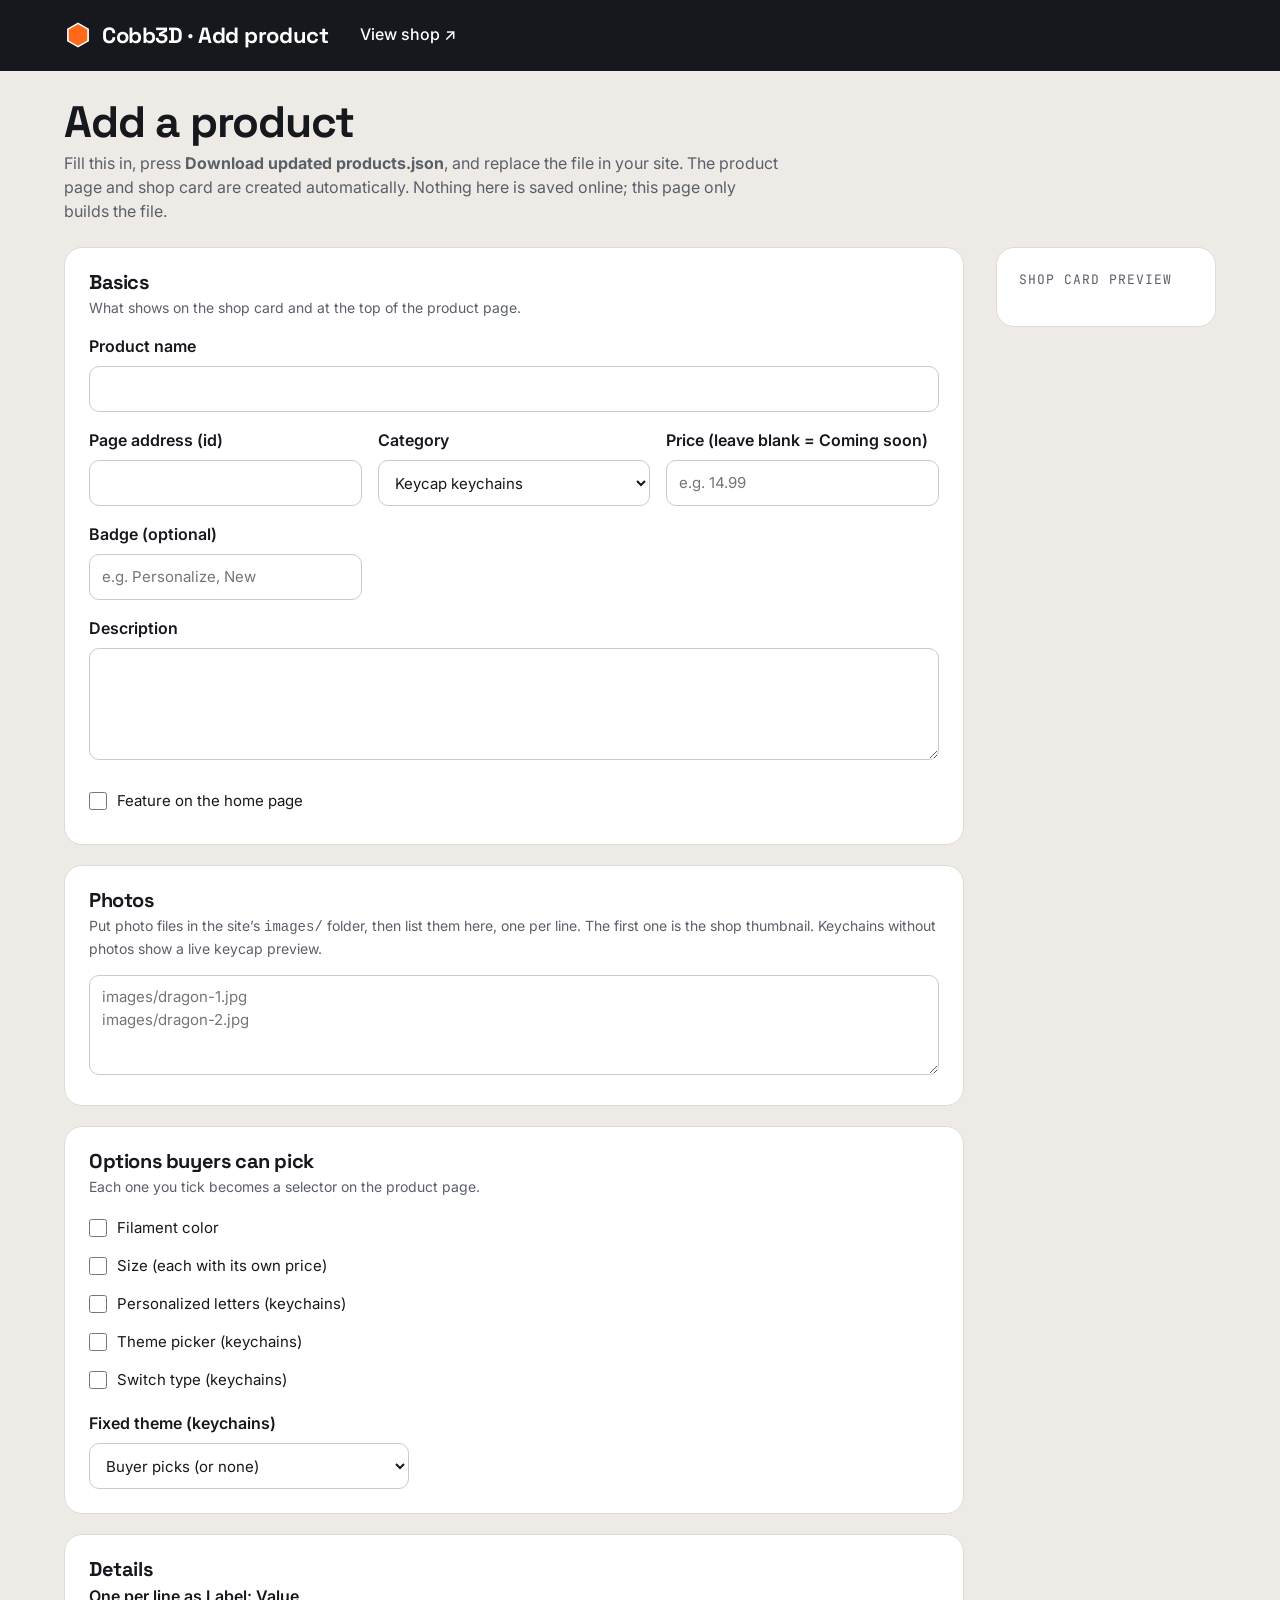
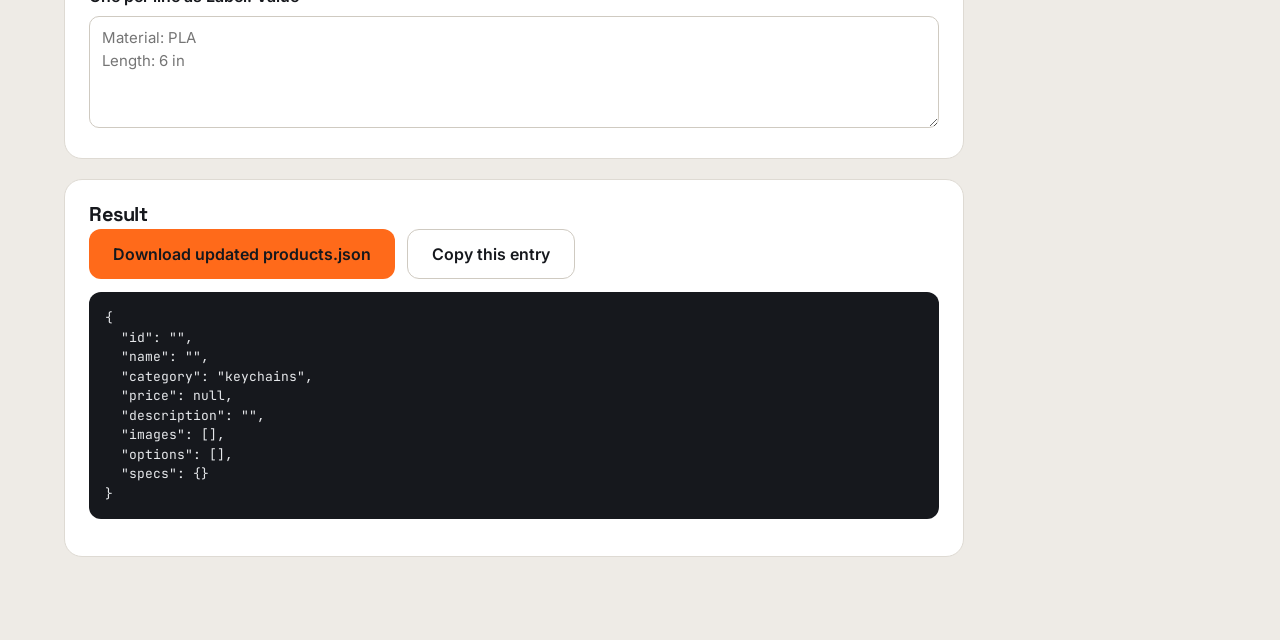
==== add-product.html @ a37ffdfe "Initial commit" ====
<!doctype html>
<html lang="en">
<head>
<meta charset="utf-8">
<meta name="viewport" content="width=device-width, initial-scale=1">
<title>Add a product · Cobb3D Printing</title>
<meta name="robots" content="noindex, nofollow">
<link rel="icon" href="favicon.svg" type="image/svg+xml">
<link rel="preconnect" href="https://fonts.googleapis.com">
<link rel="preconnect" href="https://fonts.gstatic.com" crossorigin>
<link href="https://fonts.googleapis.com/css2?family=Space+Grotesk:wght@500;700&family=Inter:wght@400;500;600&family=JetBrains+Mono:wght@500&display=swap" rel="stylesheet">
<link rel="stylesheet" href="css/site.css">
</head>
<body data-page="admin" style="background:#EEEBE6">
<header class="site-header" style="background:#16181D;border-color:#16181D"><div class="wrap">
  <a class="brand" href="index.html" style="color:#fff"><svg width="28" height="28" viewBox="0 0 24 24" aria-hidden="true"><path d="M12 2l8.66 5v10L12 22l-8.66-5V7z" fill="#FF6A1A" stroke="#fff" stroke-width="1.4"/></svg><span>Cobb3D · Add product</span></a>
  <nav class="main-nav" aria-label="Main"><a href="shop.html" style="color:#fff">View shop ↗</a></nav>
</div></header>

<main id="main" class="wrap" style="padding-top:28px;padding-bottom:64px">
  <h1 class="h-lg" style="margin-bottom:6px">Add a product</h1>
  <p class="muted" style="margin:0 0 24px;max-width:720px">Fill this in, press <strong>Download updated products.json</strong>, and replace the file in your site. The product page and shop card are created automatically. Nothing here is saved online; this page only builds the file.</p>

  <div class="shop-layout">
    <form id="admin" class="shop-main" onsubmit="return false">
      <section class="panel">
        <h2>Basics</h2>
        <p class="muted" style="margin:0 0 16px;font-size:14px">What shows on the shop card and at the top of the product page.</p>
        <div class="admin-grid">
          <div class="full"><label class="field-label" for="a-name">Product name</label><input id="a-name" class="inp" required></div>
          <div><label class="field-label" for="a-id">Page address (id)</label><input id="a-id" class="inp" pattern="[a-z0-9-]+"></div>
          <div><label class="field-label" for="a-cat">Category</label><select id="a-cat" class="inp"></select></div>
          <div><label class="field-label" for="a-price">Price (leave blank = Coming soon)</label><input id="a-price" class="inp" inputmode="decimal" placeholder="e.g. 14.99"></div>
          <div><label class="field-label" for="a-badge">Badge (optional)</label><input id="a-badge" class="inp" placeholder="e.g. Personalize, New"></div>
          <div class="full"><label class="field-label" for="a-desc">Description</label><textarea id="a-desc" class="inp" rows="4"></textarea></div>
          <div class="full"><label class="chk"><input type="checkbox" id="a-featured">Feature on the home page</label></div>
        </div>
      </section>

      <section class="panel">
        <h2>Photos</h2>
        <p class="muted" style="margin:0 0 16px;font-size:14px">Put photo files in the site’s <code>images/</code> folder, then list them here, one per line. The first one is the shop thumbnail. Keychains without photos show a live keycap preview.</p>
        <label class="field-label sr-only" for="a-images">Photo paths</label>
        <textarea id="a-images" class="inp" rows="3" placeholder="images/dragon-1.jpg&#10;images/dragon-2.jpg"></textarea>
      </section>

      <section class="panel">
        <h2>Options buyers can pick</h2>
        <p class="muted" style="margin:0 0 12px;font-size:14px">Each one you tick becomes a selector on the product page.</p>
        <label class="chk"><input type="checkbox" name="a-opt" value="color">Filament color</label>
        <label class="chk"><input type="checkbox" name="a-opt" value="size">Size (each with its own price)</label>
        <div id="a-sizes-wrap" hidden style="margin:6px 0 12px 28px">
          <label class="field-label" for="a-sizes">Sizes, one per line as Name=Price</label>
          <textarea id="a-sizes" class="inp" rows="3" placeholder="Standard=14.99&#10;XL=24.99"></textarea>
        </div>
        <label class="chk"><input type="checkbox" name="a-opt" value="letters">Personalized letters (keychains)</label>
        <div id="a-letters-wrap" hidden style="margin:6px 0 12px 28px" class="admin-grid">
          <div><label class="field-label" for="a-max">Max letters</label><input id="a-max" class="inp" type="number" min="1" max="8" value="6"></div>
          <div><label class="field-label" for="a-default">Example letters</label><input id="a-default" class="inp" value="ABC"></div>
        </div>
        <label class="chk"><input type="checkbox" name="a-opt" value="theme">Theme picker (keychains)</label>
        <label class="chk"><input type="checkbox" name="a-opt" value="switch">Switch type (keychains)</label>
        <div style="margin-top:12px;max-width:320px"><label class="field-label" for="a-theme">Fixed theme (keychains)</label><select id="a-theme" class="inp"></select></div>
      </section>

      <section class="panel">
        <h2>Details</h2>
        <label class="field-label" for="a-specs">One per line as Label: Value</label>
        <textarea id="a-specs" class="inp" rows="4" placeholder="Material: PLA&#10;Length: 6 in"></textarea>
      </section>

      <section class="panel">
        <h2>Result</h2>
        <div class="cta-row" style="margin-bottom:12px">
          <button type="button" class="btn btn-accent" id="a-download">Download updated products.json</button>
          <button type="button" class="btn btn-ghost" id="a-copy">Copy this entry</button>
        </div>
        <p id="a-status" role="status" class="muted" style="margin:0 0 12px"></p>
        <pre class="code" id="a-out"></pre>
      </section>
    </form>

    <aside class="filters" aria-label="Shop card preview" style="position:sticky;top:90px">
      <p class="eyebrow" style="color:var(--muted)">Shop card preview</p>
      <div id="a-preview"></div>
    </aside>
  </div>
</main>
<script src="js/site.js" defer></script>
</body>
</html>
---- css/site.css ----
:root{
  --bg:#F5F3EF; --surface:#FFFFFF; --ink:#16181D; --muted:#5A5F69; --soft:#4A4F58;
  --line:#DEDAD3; --field:#CFCAC1; --accent:#FF6A1A; --accent-ink:#B5420A; --dark:#16181D; --dark-2:#23262D;
  --ok:#1F6B43; --ok-bg:#DDF1E5; --warn-bg:#FFF1C9;
  --display:'Space Grotesk',system-ui,sans-serif; --body:Inter,system-ui,sans-serif; --mono:'JetBrains Mono',ui-monospace,monospace;
  --radius:18px;
}
*{box-sizing:border-box}
[hidden]{display:none !important}
html{-webkit-text-size-adjust:100%}
body{margin:0;background:var(--bg);color:var(--ink);font-family:var(--body);font-size:16px;line-height:1.5}
img{max-width:100%;display:block}
a{color:var(--accent-ink)} a:hover{color:#8A3208}
button,input,select,textarea{font:inherit;color:inherit}
:focus-visible{outline:3px solid var(--accent);outline-offset:2px}
.wrap{max-width:1200px;margin:0 auto;padding:0 24px}
.sr-only{position:absolute;width:1px;height:1px;overflow:hidden;clip:rect(0 0 0 0);white-space:nowrap}
.skip{position:absolute;left:-999px;top:8px;background:var(--ink);color:#fff;padding:10px 14px;border-radius:8px;z-index:10}
.skip:focus{left:8px}

/* header */
.site-header{background:var(--surface);border-bottom:1px solid var(--line);position:sticky;top:0;z-index:5}
.site-header .wrap{display:flex;flex-wrap:wrap;align-items:center;gap:8px 32px;padding-top:12px;padding-bottom:12px}
.brand{display:flex;align-items:center;gap:10px;text-decoration:none;color:var(--ink)}
.brand span{font-family:var(--display);font-weight:700;font-size:22px;letter-spacing:-.02em}
.main-nav{display:flex;flex-wrap:wrap;gap:0 24px;flex:1 1 auto}
.main-nav a{color:var(--ink);text-decoration:none;font-weight:500;padding:10px 0;border-bottom:2px solid transparent}
.main-nav a[aria-current=page]{font-weight:600;border-color:var(--accent)}
.cart-link{display:flex;align-items:center;gap:8px;min-height:44px;padding:0 16px;border:1px solid var(--line);border-radius:999px;color:var(--ink);text-decoration:none;font-weight:600}
.cart-link .count{min-width:22px;height:22px;border-radius:11px;background:var(--accent);color:var(--ink);font-size:13px;display:inline-flex;align-items:center;justify-content:center;padding:0 6px}

/* buttons */
.btn{display:inline-flex;align-items:center;justify-content:center;gap:8px;min-height:50px;padding:0 24px;border-radius:12px;border:0;text-decoration:none;font-weight:600;font-size:16px;cursor:pointer}
.btn-accent{background:var(--accent);color:var(--ink)} .btn-accent:hover{color:var(--ink);filter:brightness(1.05)}
.btn-dark{background:var(--ink);color:#fff} .btn-dark:hover{color:#fff;background:#2B2F36}
.btn-ghost{background:var(--surface);color:var(--ink);border:1px solid var(--field)} .btn-ghost:hover{color:var(--ink)}
.btn-sm{min-height:40px;padding:0 14px;font-size:14px;border-radius:10px}
.btn[disabled]{opacity:.5;cursor:not-allowed}

/* type */
.eyebrow{font-family:var(--mono);font-size:13px;letter-spacing:.08em;text-transform:uppercase;color:var(--accent-ink);margin:0 0 14px}
h1,h2,h3{font-family:var(--display);letter-spacing:-.02em;line-height:1.05}
.h-xl{font-size:clamp(44px,7vw,68px);letter-spacing:-.03em;margin:0 0 20px}
.h-lg{font-size:clamp(32px,4.5vw,44px);margin:0 0 18px}
.h-md{font-size:clamp(26px,3.5vw,36px);margin:0 0 16px}
.lead{font-size:19px;line-height:1.55;color:var(--soft);max-width:560px;margin:0 0 30px}
.muted{color:var(--muted)}
.crumbs{font-size:14px;color:var(--muted);margin:0 0 14px}

/* hero */
.hero{display:flex;flex-wrap:wrap;align-items:center;gap:48px;padding:64px 0}
.hero > *{flex:1 1 420px;min-width:0}
.stage{height:420px;border-radius:24px;background:#E9E5DE;display:flex;align-items:center;justify-content:center;position:relative;overflow:hidden}
.stage::before{content:"";position:absolute;inset:0;background-image:radial-gradient(#D3CDC3 1.2px,transparent 1.2px);background-size:18px 18px}
.stage > *{position:relative}
.cta-row{display:flex;flex-wrap:wrap;gap:12px}

/* keycap illustration */
.kc-base{display:inline-flex;gap:8px;padding:9px;border-radius:14px;position:relative;box-shadow:0 10px 24px rgba(22,24,29,.18)}
.kc-base::before{content:"";position:absolute;left:-24px;top:50%;width:24px;height:24px;margin-top:-12px;border-radius:50%;border:5px solid #9AA0A8}
.kc-cap{width:46px;height:46px;border-radius:9px;display:flex;align-items:center;justify-content:center;font-family:var(--display);font-weight:700;font-size:20px;box-shadow:inset 0 -6px 0 rgba(0,0,0,.18),inset 0 0 0 4px rgba(255,255,255,.28)}
.kc-lg .kc-cap{width:80px;height:80px;font-size:34px;border-radius:14px}
.kc-lg{gap:10px;padding:12px;border-radius:16px}
.kc-lg::before{left:-30px;width:30px;height:30px;margin-top:-15px;border-width:6px}
.kc-lg.kc-many .kc-cap{width:62px;height:62px;font-size:27px}
.kc-many .kc-cap{width:36px;height:36px;font-size:16px}
.tilt{transform:rotate(-6deg)}

/* strip */
.strip{background:var(--surface);border-top:1px solid var(--line);border-bottom:1px solid var(--line)}
.strip .wrap{display:grid;grid-template-columns:repeat(auto-fit,minmax(240px,1fr));gap:24px;padding-top:28px;padding-bottom:28px}
.perk{display:flex;gap:14px;align-items:flex-start}
.perk p{margin:0}
.perk strong{display:block;margin-bottom:2px}

/* sections */
.section{padding:64px 0}
.section-head{display:flex;flex-wrap:wrap;align-items:flex-end;justify-content:space-between;gap:12px;margin-bottom:28px}
.section-head h2{margin:0}

/* product cards */
.grid{display:grid;grid-template-columns:repeat(auto-fill,minmax(250px,1fr));gap:20px}
.card{display:flex;flex-direction:column;background:var(--surface);border:1px solid var(--line);border-radius:var(--radius);overflow:hidden}
.card-media{height:200px;display:flex;align-items:center;justify-content:center;position:relative;text-decoration:none;overflow:hidden}
.card-media img{width:100%;height:100%;object-fit:cover}
.badge{position:absolute;top:12px;left:12px;background:#fff;color:var(--ink);font-size:12px;font-weight:600;padding:5px 10px;border-radius:999px;z-index:1}
.card-body{padding:16px 18px 18px;display:flex;flex-direction:column;gap:4px;flex:1}
.cat{font-family:var(--mono);font-size:12px;text-transform:uppercase;letter-spacing:.06em;color:var(--muted)}
.card-title{font-weight:600;font-size:17px;color:var(--ink);text-decoration:none}
.card-foot{display:flex;align-items:center;justify-content:space-between;gap:8px;margin-top:auto;padding-top:10px}
.price{font-weight:600}
.soon{color:var(--muted);font-weight:500}
.ph{width:150px;height:140px;border-radius:16px;background:rgba(255,255,255,.6);border:1px dashed #9AA0A8;display:flex;flex-direction:column;align-items:center;justify-content:center;gap:8px;font-family:var(--mono);font-size:11px;color:var(--soft);text-align:center;padding:8px}

/* category tiles */
.tiles{display:grid;grid-template-columns:repeat(auto-fit,minmax(240px,1fr));gap:20px}
.tile{display:flex;flex-direction:column;justify-content:flex-end;min-height:170px;padding:22px;border-radius:var(--radius);color:var(--ink);text-decoration:none}
.tile strong{font-family:var(--display);font-size:24px}
.tile span{color:var(--soft)}
.tile:hover{color:var(--ink);outline:2px solid var(--ink);outline-offset:-2px}

/* dark band */
.band{background:var(--dark);color:#fff;border-radius:28px;padding:56px 48px;display:flex;flex-wrap:wrap;gap:48px;align-items:center}
.band > *{flex:1 1 360px;min-width:0}
.band p{color:#C9CDD3}
.band .eyebrow{color:var(--accent)}
.steps{list-style:none;margin:0;padding:0;display:flex;flex-direction:column;gap:14px}
.steps li{display:flex;gap:16px;align-items:center;background:var(--dark-2);border-radius:16px;padding:18px 20px}
.steps b{font-family:var(--display);font-size:26px;color:var(--accent);width:28px}
.steps span{color:#C9CDD3;font-size:15px}
.steps strong{display:block;color:#fff}

/* shop */
.shop-layout{display:flex;flex-wrap:wrap;gap:32px;align-items:flex-start}
.filters{flex:1 1 220px;max-width:100%;background:var(--surface);border:1px solid var(--line);border-radius:var(--radius);padding:22px}
.filters fieldset{border:0;margin:0 0 18px;padding:0}
.filters legend{font-weight:600;margin-bottom:6px}
.chk{display:flex;align-items:center;gap:10px;min-height:38px;font-size:15px;cursor:pointer}
.chk input{width:18px;height:18px;accent-color:var(--ink);margin:0}
.shop-main{flex:999 1 560px;min-width:0}
.chips{display:flex;flex-wrap:wrap;gap:8px;margin-bottom:20px}
.chip{display:inline-flex;align-items:center;min-height:44px;padding:0 18px;border-radius:999px;background:var(--surface);border:1px solid var(--line);color:var(--ink);cursor:pointer;font-weight:500}
.chip[aria-pressed=true]{background:var(--ink);color:#fff;border-color:var(--ink);font-weight:600}
.toolbar{display:flex;flex-wrap:wrap;align-items:flex-end;justify-content:space-between;gap:16px;margin-bottom:24px}
select.inp,input.inp,textarea.inp{width:100%;min-height:46px;padding:0 12px;border:1px solid var(--field);border-radius:10px;background:var(--surface);font-size:15px}
textarea.inp{padding:10px 12px;min-height:100px;resize:vertical}
.empty{padding:48px;text-align:center;background:var(--surface);border:1px dashed var(--field);border-radius:var(--radius);color:var(--muted)}

/* product page */
.pdp{display:flex;flex-wrap:wrap;gap:48px;align-items:flex-start;padding:8px 0 24px}
.gallery{flex:1 1 460px;min-width:0;display:flex;flex-direction:column;gap:12px}
.gallery .stage{height:480px}
.gallery .stage img{width:100%;height:100%;object-fit:cover;position:relative}
.thumbs{display:grid;grid-template-columns:repeat(4,minmax(0,1fr));gap:12px}
.thumbs button{height:90px;border-radius:14px;border:1px solid var(--line);background:var(--surface);padding:0;overflow:hidden;cursor:pointer}
.thumbs button[aria-pressed=true]{border:2px solid var(--ink)}
.thumbs img{width:100%;height:100%;object-fit:cover}
.buy{flex:1 1 400px;min-width:0;display:flex;flex-direction:column;gap:22px}
.buy h1{font-size:clamp(36px,5vw,48px);margin:0 0 10px;letter-spacing:-.03em}
.buy .price{font-size:24px;margin:0 0 10px}
.field-label{display:block;font-weight:600;margin-bottom:8px}
.letters-inp{min-height:52px;font-family:var(--display);font-weight:700;font-size:22px;letter-spacing:.2em;text-transform:uppercase}
.swatches{display:flex;flex-wrap:wrap;gap:10px}
.swatch{width:52px;height:52px;border-radius:14px;padding:4px;background:var(--surface);border:2px solid var(--line);cursor:pointer}
.swatch[aria-pressed=true]{border-color:var(--ink)}
.swatch i{display:block;width:100%;height:100%;border-radius:9px;border:1px solid rgba(0,0,0,.08)}
.swatch .tri{display:flex;overflow:hidden}
.swatch .tri b{flex:1}
.seg{display:grid;grid-template-columns:repeat(auto-fit,minmax(120px,1fr));gap:10px}
.seg button{min-height:56px;border-radius:12px;border:1px solid var(--field);background:var(--surface);cursor:pointer;padding:6px 10px;font-weight:500}
.seg button[aria-pressed=true]{background:var(--ink);color:#fff;border-color:var(--ink);font-weight:600}
.qty-row{display:flex;flex-wrap:wrap;gap:12px}
.qty{display:flex;align-items:center;border:1px solid var(--field);border-radius:12px;background:var(--surface)}
.qty button{width:46px;height:52px;border:0;background:none;font-size:22px;cursor:pointer}
.qty output{min-width:28px;text-align:center;font-weight:600}
.qty-row .btn{flex:1 1 200px;min-height:54px;font-size:17px}
.cross{display:flex;align-items:center;justify-content:space-between;gap:12px;padding:16px 18px;border-radius:14px;background:var(--dark);color:#fff;text-decoration:none}
.cross:hover{color:#fff}
.cross span span{color:#C9CDD3;font-size:14px;display:block}
.notes{list-style:none;margin:0;padding:0;display:flex;flex-wrap:wrap;gap:6px 20px;font-size:14px;color:var(--soft)}
.two-col{display:flex;flex-wrap:wrap;gap:48px;padding:40px 0}
.two-col > *{flex:1 1 380px;min-width:0}
.spec{width:100%;border-collapse:collapse;font-size:15px}
.spec th,.spec td{padding:12px 0;border-bottom:1px solid #E7E3DC;text-align:left;vertical-align:top}
.spec th{font-weight:500;color:var(--muted);width:40%}
.desc{font-size:16px;line-height:1.7;color:var(--soft);white-space:pre-line}

/* cart */
.cart-layout{display:flex;flex-wrap:wrap;gap:32px;align-items:flex-start;padding-bottom:64px}
.cart-items{flex:999 1 560px;min-width:0;display:flex;flex-direction:column;gap:14px}
.line{display:flex;gap:18px;align-items:center;background:var(--surface);border:1px solid var(--line);border-radius:var(--radius);padding:16px}
.line .thumb{width:96px;height:96px;border-radius:12px;flex:none;display:flex;align-items:center;justify-content:center;overflow:hidden}
.line .thumb img{width:100%;height:100%;object-fit:cover}
.line .thumb .kc-base{transform:scale(.55);flex:none}
.line .thumb .kc-many{transform:scale(.36)}
.line .thumb .ph{width:100%;height:100%;border:0;border-radius:0;font-size:9px;gap:4px}
.line .thumb .ph svg{width:26px;height:26px}
.line .info{flex:1;min-width:0}
.line .info strong{display:block}
.line .info small{display:block;color:var(--muted);font-size:14px;overflow-wrap:anywhere}
.line .ctrl{display:flex;align-items:center;gap:12px;flex-wrap:wrap;justify-content:flex-end}
.line .qty button{width:38px;height:40px;font-size:18px}
.link-btn{background:none;border:0;color:var(--accent-ink);text-decoration:underline;cursor:pointer;padding:8px 0;min-height:40px}
.summary{flex:1 1 300px;min-width:0;background:var(--surface);border:1px solid var(--line);border-radius:var(--radius);padding:22px;display:flex;flex-direction:column;gap:12px;position:sticky;top:90px}
.sum-row{display:flex;justify-content:space-between}
.alert{padding:14px 16px;border-radius:12px;background:var(--warn-bg);font-size:14px}
.alert.ok{background:var(--ok-bg);color:var(--ok)}

/* designer */
.designer{display:flex;flex-wrap:wrap;min-height:calc(100vh - 70px)}
.designer-frame{flex:999 1 640px;min-width:0;display:flex;flex-direction:column;background:#1B1D22}
.designer-frame iframe{flex:1;width:100%;min-height:760px;border:0;background:#1B1D22}
.order-panel{flex:1 1 320px;max-width:100%;background:var(--surface);border-left:1px solid var(--line);padding:24px;display:flex;flex-direction:column;gap:16px}
.order-panel h2{font-size:24px;margin:0}
.received{display:none}
.received.on{display:block}

/* admin helper */
.admin-grid{display:grid;grid-template-columns:repeat(auto-fit,minmax(220px,1fr));gap:16px}
.admin-grid .full{grid-column:1/-1}
.panel{background:var(--surface);border:1px solid var(--line);border-radius:var(--radius);padding:24px;margin-bottom:20px}
.panel h2{font-size:20px;margin:0 0 4px}
pre.code{background:var(--dark);color:#E6E8EB;padding:16px;border-radius:12px;overflow:auto;font-family:var(--mono);font-size:13px;max-height:420px;white-space:pre}

/* footer */
.site-footer{background:var(--surface);border-top:1px solid var(--line);margin-top:24px}
.site-footer .wrap{display:flex;flex-wrap:wrap;justify-content:space-between;gap:24px;padding-top:36px;padding-bottom:36px}
.site-footer nav{display:flex;flex-wrap:wrap;gap:12px 28px;align-items:center}
.site-footer nav a{color:var(--ink)}
.site-footer p{margin:0}

@media (max-width:760px){
  .site-header{position:static}
  .site-header .wrap{gap:4px 16px}
  .cart-link{margin-left:auto}
  .main-nav{order:3;flex:1 1 100%;flex-wrap:nowrap;overflow-x:auto;gap:0 20px;scrollbar-width:none}
  .main-nav a{white-space:nowrap}
}
@media (max-width:640px){
  .band{padding:36px 24px}
  .stage{height:300px}
  .gallery .stage{height:340px}
  .kc-lg .kc-cap{width:58px;height:58px;font-size:26px}
  .kc-lg.kc-many .kc-cap{width:40px;height:40px;font-size:18px}
  .kc-lg.kc-many{gap:6px;padding:8px}
  .line{flex-wrap:wrap}
  .summary{position:static}
}
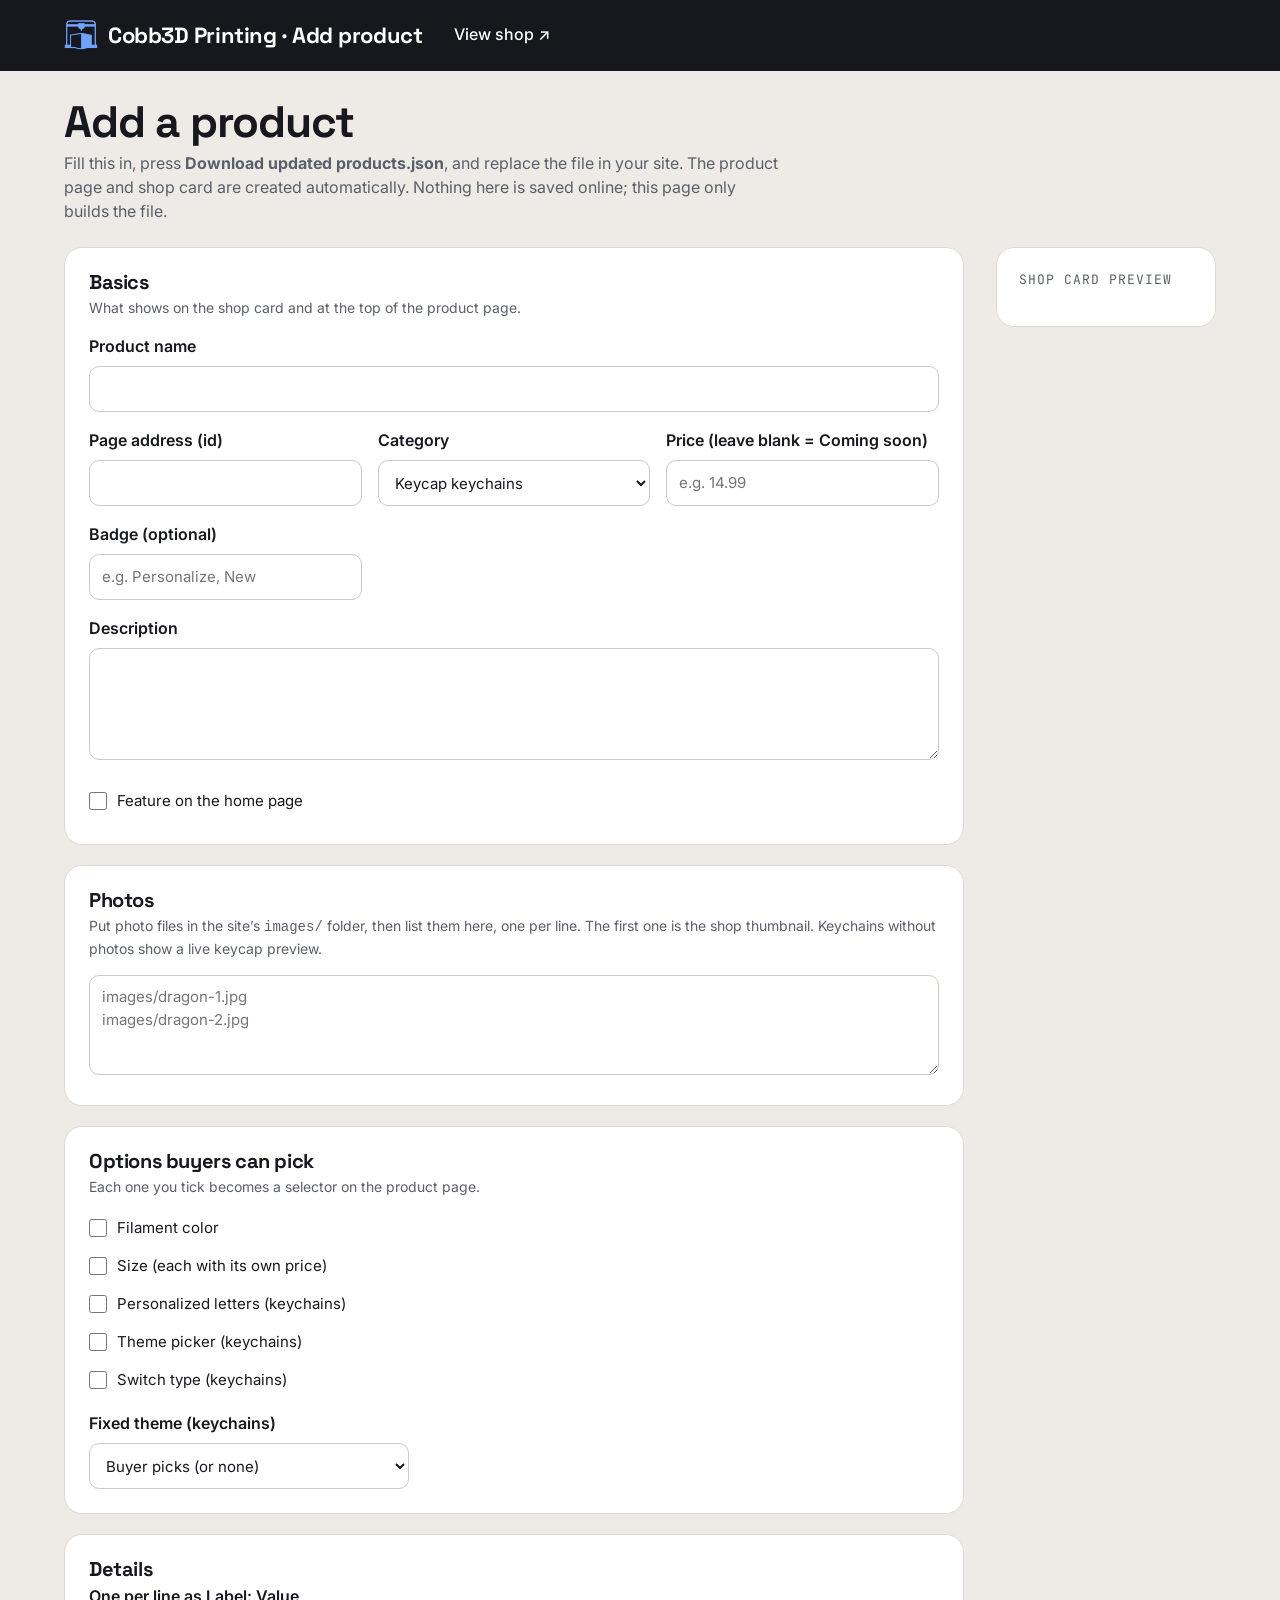
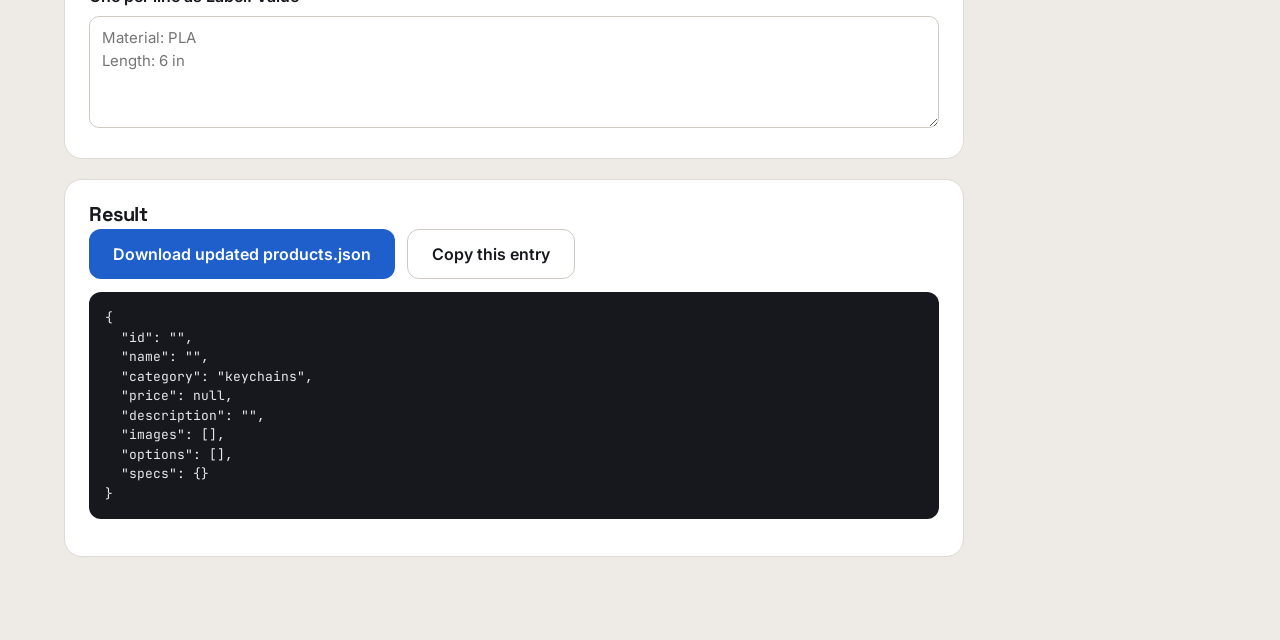
==== commit 3f565ac7: "Update site: Cobb3D logo, blue theme, Cobb3D Printing name, custom domain - Use the Cobb3D printer m" ====
--- a/add-product.html
+++ b/add-product.html
@@ -5,7 +5,9 @@
 <meta name="viewport" content="width=device-width, initial-scale=1">
 <title>Add a product · Cobb3D Printing</title>
 <meta name="robots" content="noindex, nofollow">
-<link rel="icon" href="favicon.svg" type="image/svg+xml">
+<link rel="icon" type="image/png" sizes="32x32" href="images/brand/favicon-32.png">
+<link rel="icon" type="image/png" sizes="192x192" href="images/brand/favicon-192.png">
+<link rel="apple-touch-icon" href="images/brand/apple-touch-icon.png">
 <link rel="preconnect" href="https://fonts.googleapis.com">
 <link rel="preconnect" href="https://fonts.gstatic.com" crossorigin>
 <link href="https://fonts.googleapis.com/css2?family=Space+Grotesk:wght@500;700&family=Inter:wght@400;500;600&family=JetBrains+Mono:wght@500&display=swap" rel="stylesheet">
@@ -13,7 +15,7 @@
 </head>
 <body data-page="admin" style="background:#EEEBE6">
 <header class="site-header" style="background:#16181D;border-color:#16181D"><div class="wrap">
-  <a class="brand" href="index.html" style="color:#fff"><svg width="28" height="28" viewBox="0 0 24 24" aria-hidden="true"><path d="M12 2l8.66 5v10L12 22l-8.66-5V7z" fill="#FF6A1A" stroke="#fff" stroke-width="1.4"/></svg><span>Cobb3D · Add product</span></a>
+  <a class="brand" href="index.html" style="color:#fff"><span class="brand-mark" aria-hidden="true" style="background:#6FA3FF"></span><span>Cobb3D Printing · Add product</span></a>
   <nav class="main-nav" aria-label="Main"><a href="shop.html" style="color:#fff">View shop ↗</a></nav>
 </div></header>
 
--- a/css/site.css
+++ b/css/site.css
@@ -1,6 +1,6 @@
 :root{
   --bg:#F5F3EF; --surface:#FFFFFF; --ink:#16181D; --muted:#5A5F69; --soft:#4A4F58;
-  --line:#DEDAD3; --field:#CFCAC1; --accent:#FF6A1A; --accent-ink:#B5420A; --dark:#16181D; --dark-2:#23262D;
+  --line:#DEDAD3; --field:#CFCAC1; --accent:#1F5FCC; --accent-hover:#1A52B3; --accent-ink:#1A56BD; --accent-tint:#D4E2F8; --accent-on-dark:#6FA3FF; --dark:#16181D; --dark-2:#23262D;
   --ok:#1F6B43; --ok-bg:#DDF1E5; --warn-bg:#FFF1C9;
   --display:'Space Grotesk',system-ui,sans-serif; --body:Inter,system-ui,sans-serif; --mono:'JetBrains Mono',ui-monospace,monospace;
   --radius:18px;
@@ -10,7 +10,7 @@
 html{-webkit-text-size-adjust:100%}
 body{margin:0;background:var(--bg);color:var(--ink);font-family:var(--body);font-size:16px;line-height:1.5}
 img{max-width:100%;display:block}
-a{color:var(--accent-ink)} a:hover{color:#8A3208}
+a{color:var(--accent-ink)} a:hover{color:#14418F}
 button,input,select,textarea{font:inherit;color:inherit}
 :focus-visible{outline:3px solid var(--accent);outline-offset:2px}
 .wrap{max-width:1200px;margin:0 auto;padding:0 24px}
@@ -22,16 +22,17 @@
 .site-header{background:var(--surface);border-bottom:1px solid var(--line);position:sticky;top:0;z-index:5}
 .site-header .wrap{display:flex;flex-wrap:wrap;align-items:center;gap:8px 32px;padding-top:12px;padding-bottom:12px}
 .brand{display:flex;align-items:center;gap:10px;text-decoration:none;color:var(--ink)}
-.brand span{font-family:var(--display);font-weight:700;font-size:22px;letter-spacing:-.02em}
+.brand-mark{flex:none;width:34px;height:34px;background:var(--accent);-webkit-mask:url('../images/brand/cobb3d-mark.png') center/contain no-repeat;mask:url('../images/brand/cobb3d-mark.png') center/contain no-repeat}
+.brand span:not(.brand-mark){font-family:var(--display);font-weight:700;font-size:22px;letter-spacing:-.02em;white-space:nowrap}
 .main-nav{display:flex;flex-wrap:wrap;gap:0 24px;flex:1 1 auto}
 .main-nav a{color:var(--ink);text-decoration:none;font-weight:500;padding:10px 0;border-bottom:2px solid transparent}
 .main-nav a[aria-current=page]{font-weight:600;border-color:var(--accent)}
 .cart-link{display:flex;align-items:center;gap:8px;min-height:44px;padding:0 16px;border:1px solid var(--line);border-radius:999px;color:var(--ink);text-decoration:none;font-weight:600}
-.cart-link .count{min-width:22px;height:22px;border-radius:11px;background:var(--accent);color:var(--ink);font-size:13px;display:inline-flex;align-items:center;justify-content:center;padding:0 6px}
+.cart-link .count{min-width:22px;height:22px;border-radius:11px;background:var(--accent);color:#fff;font-size:13px;display:inline-flex;align-items:center;justify-content:center;padding:0 6px}
 
 /* buttons */
 .btn{display:inline-flex;align-items:center;justify-content:center;gap:8px;min-height:50px;padding:0 24px;border-radius:12px;border:0;text-decoration:none;font-weight:600;font-size:16px;cursor:pointer}
-.btn-accent{background:var(--accent);color:var(--ink)} .btn-accent:hover{color:var(--ink);filter:brightness(1.05)}
+.btn-accent{background:var(--accent);color:#fff} .btn-accent:hover{color:#fff;background:var(--accent-hover)}
 .btn-dark{background:var(--ink);color:#fff} .btn-dark:hover{color:#fff;background:#2B2F36}
 .btn-ghost{background:var(--surface);color:var(--ink);border:1px solid var(--field)} .btn-ghost:hover{color:var(--ink)}
 .btn-sm{min-height:40px;padding:0 14px;font-size:14px;border-radius:10px}
@@ -103,10 +104,10 @@
 .band{background:var(--dark);color:#fff;border-radius:28px;padding:56px 48px;display:flex;flex-wrap:wrap;gap:48px;align-items:center}
 .band > *{flex:1 1 360px;min-width:0}
 .band p{color:#C9CDD3}
-.band .eyebrow{color:var(--accent)}
+.band .eyebrow{color:var(--accent-on-dark)}
 .steps{list-style:none;margin:0;padding:0;display:flex;flex-direction:column;gap:14px}
 .steps li{display:flex;gap:16px;align-items:center;background:var(--dark-2);border-radius:16px;padding:18px 20px}
-.steps b{font-family:var(--display);font-size:26px;color:var(--accent);width:28px}
+.steps b{font-family:var(--display);font-size:26px;color:var(--accent-on-dark);width:28px}
 .steps span{color:#C9CDD3;font-size:15px}
 .steps strong{display:block;color:#fff}
 
@@ -213,6 +214,8 @@
   .site-header{position:static}
   .site-header .wrap{gap:4px 16px}
   .cart-link{margin-left:auto}
+  .brand span:not(.brand-mark){font-size:19px}
+  .brand-mark{width:30px;height:30px}
   .main-nav{order:3;flex:1 1 100%;flex-wrap:nowrap;overflow-x:auto;gap:0 20px;scrollbar-width:none}
   .main-nav a{white-space:nowrap}
 }
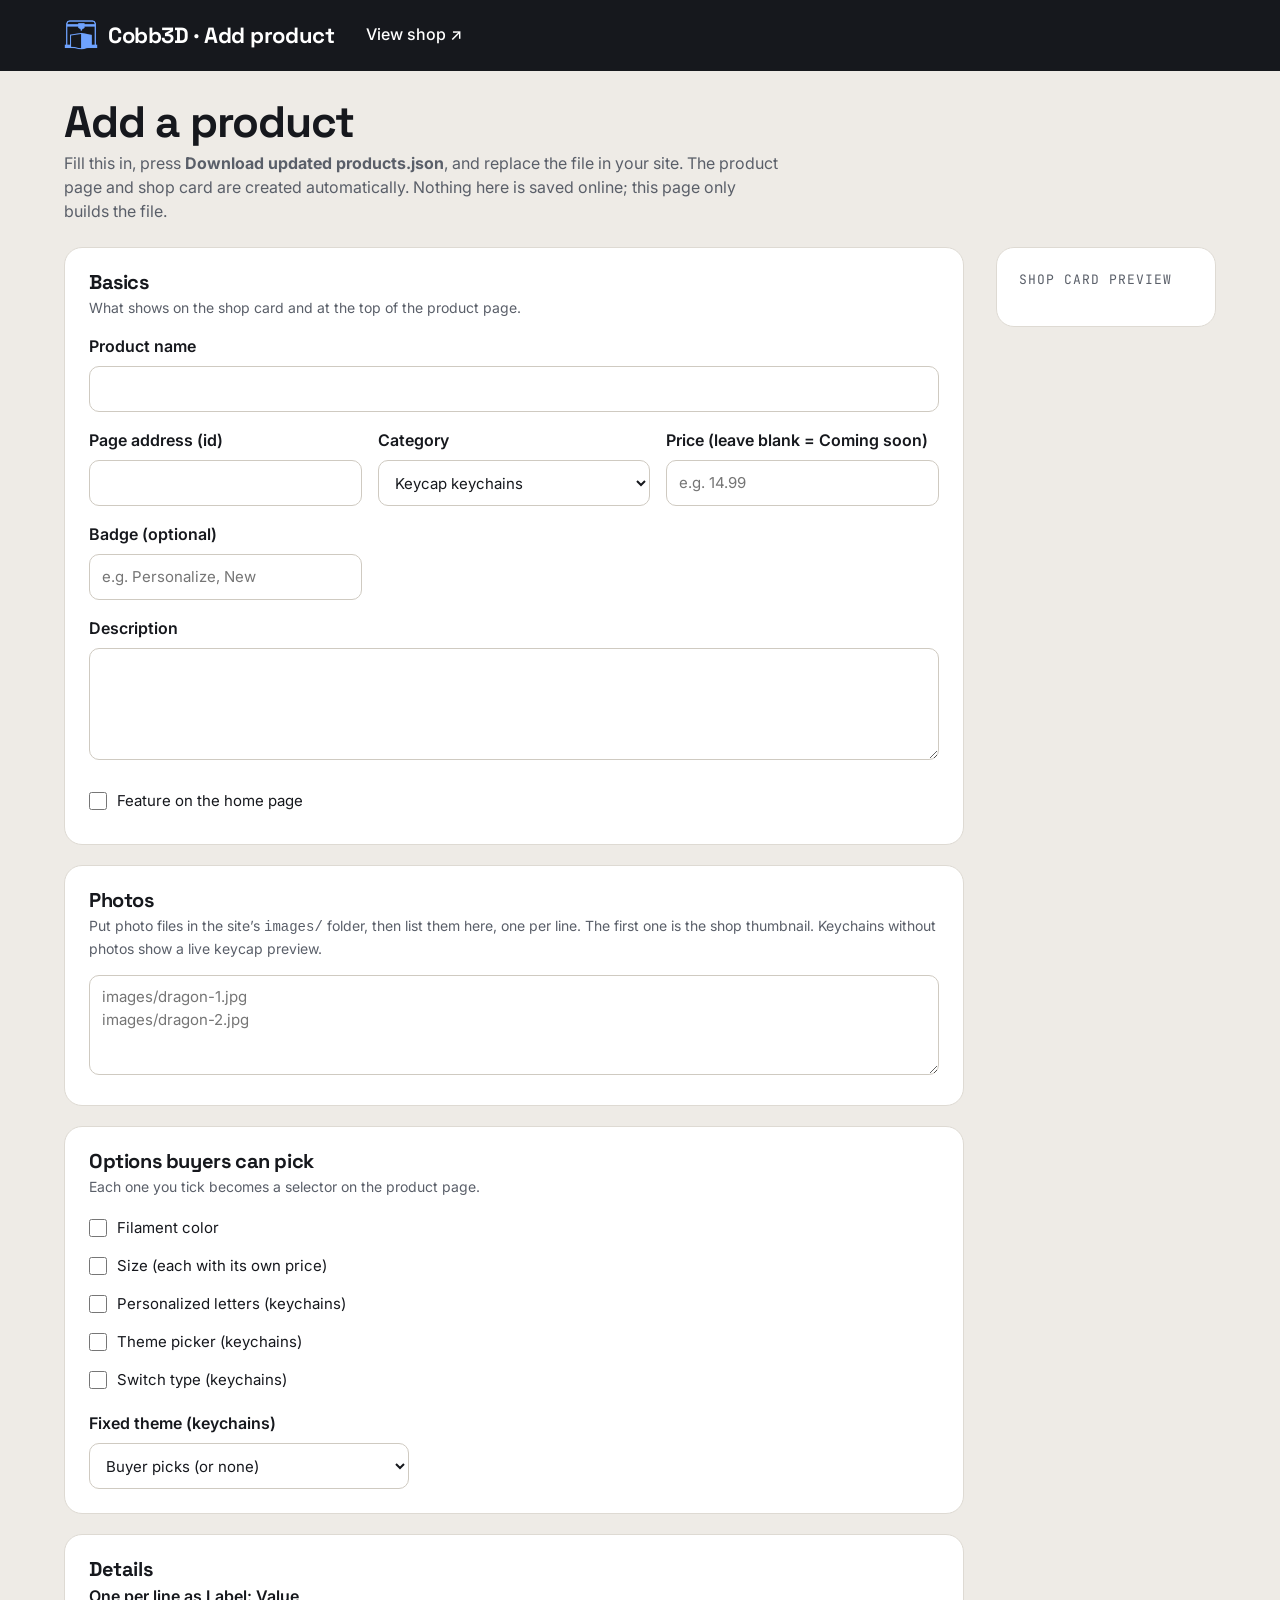
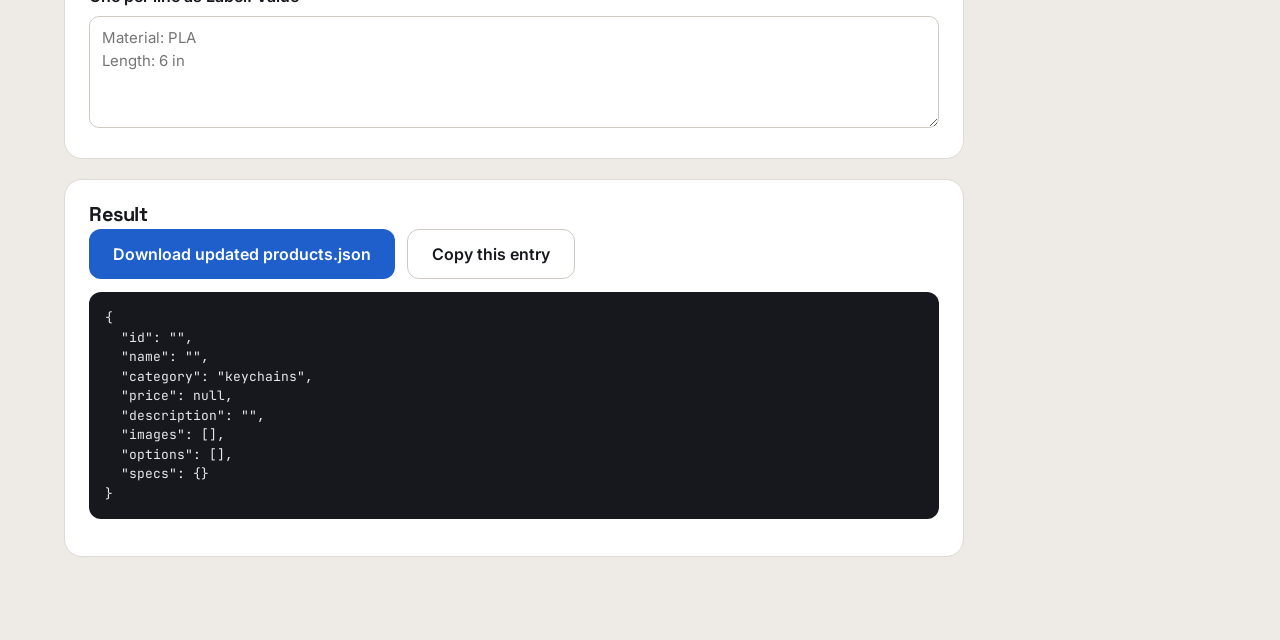
==== commit af6c0718: "Show "Cobb3D" next to the logo in the header Co-Authored-By: Claude Opus 5.5 <noreply@anthropic.com>" ====
--- a/add-product.html
+++ b/add-product.html
@@ -15,7 +15,7 @@
 </head>
 <body data-page="admin" style="background:#EEEBE6">
 <header class="site-header" style="background:#16181D;border-color:#16181D"><div class="wrap">
-  <a class="brand" href="index.html" style="color:#fff"><span class="brand-mark" aria-hidden="true" style="background:#6FA3FF"></span><span>Cobb3D Printing · Add product</span></a>
+  <a class="brand" href="index.html" style="color:#fff"><span class="brand-mark" aria-hidden="true" style="background:#6FA3FF"></span><span>Cobb3D · Add product</span></a>
   <nav class="main-nav" aria-label="Main"><a href="shop.html" style="color:#fff">View shop ↗</a></nav>
 </div></header>
 
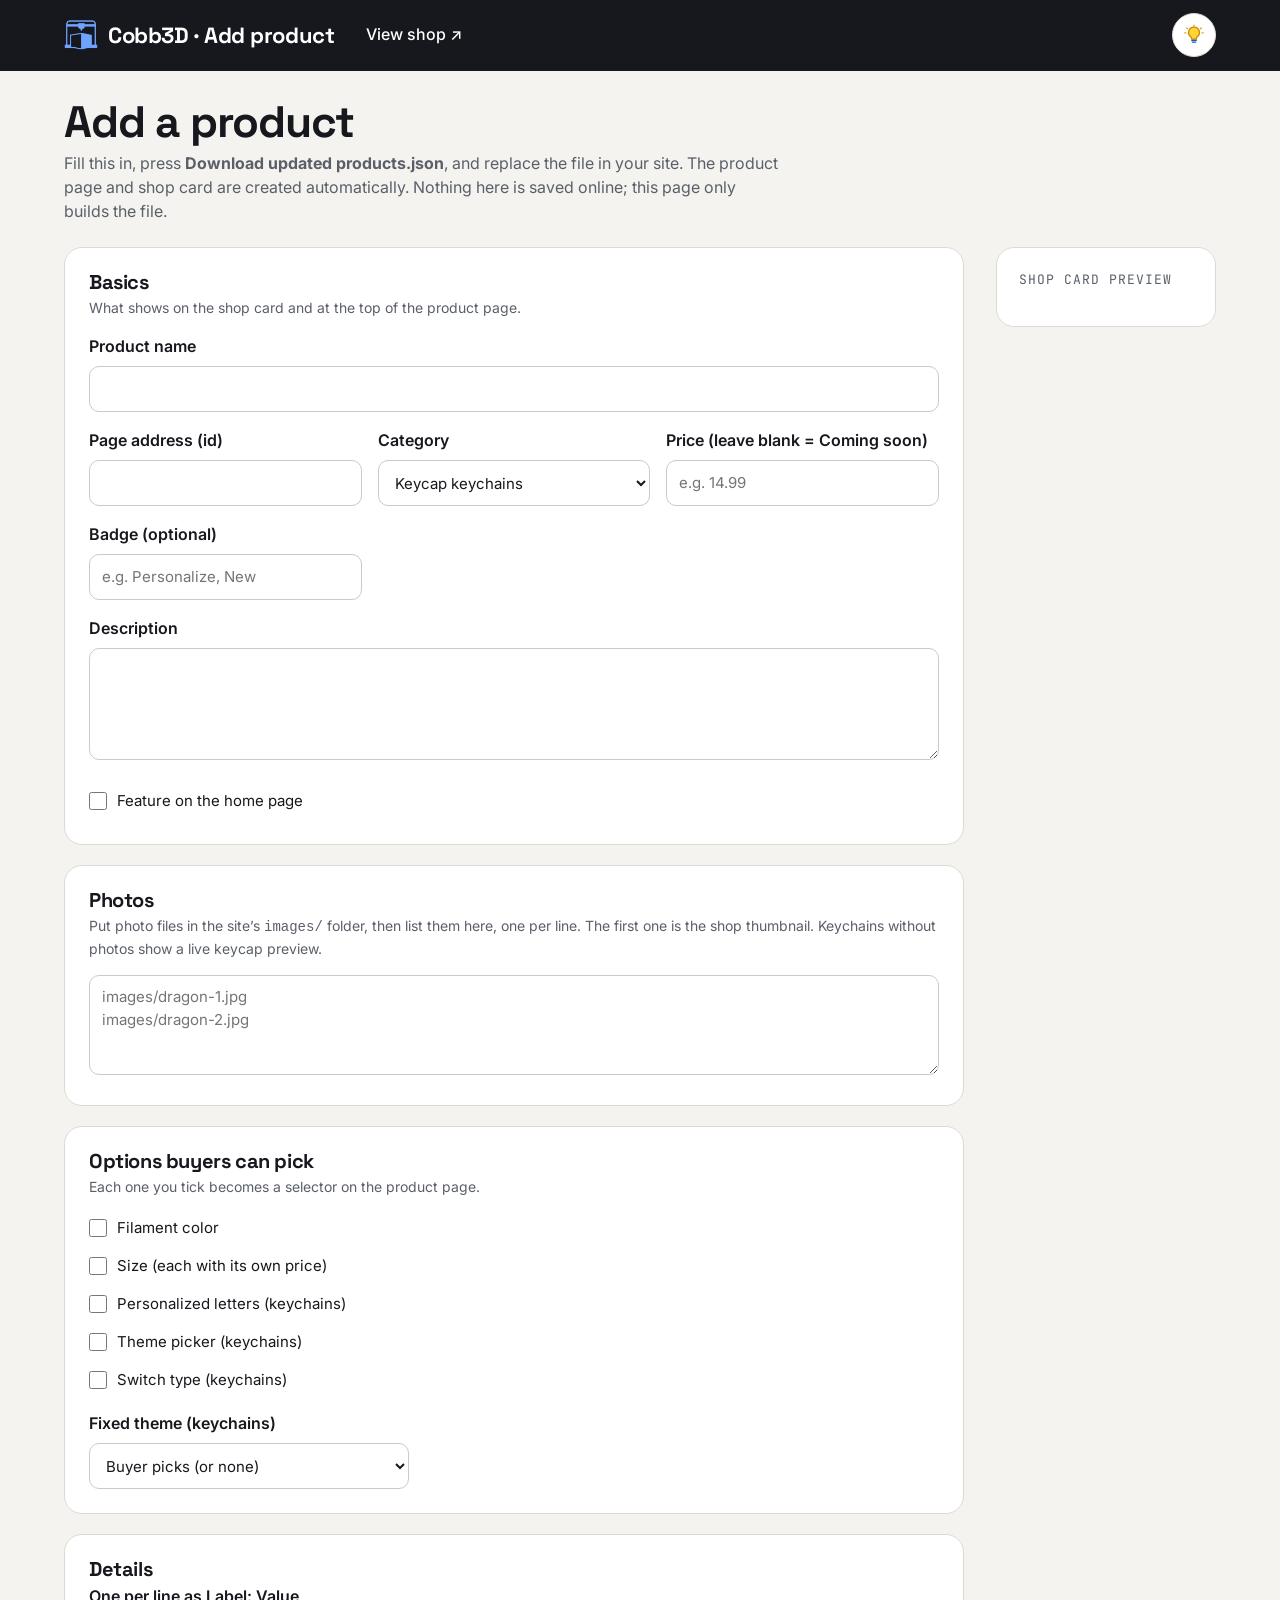
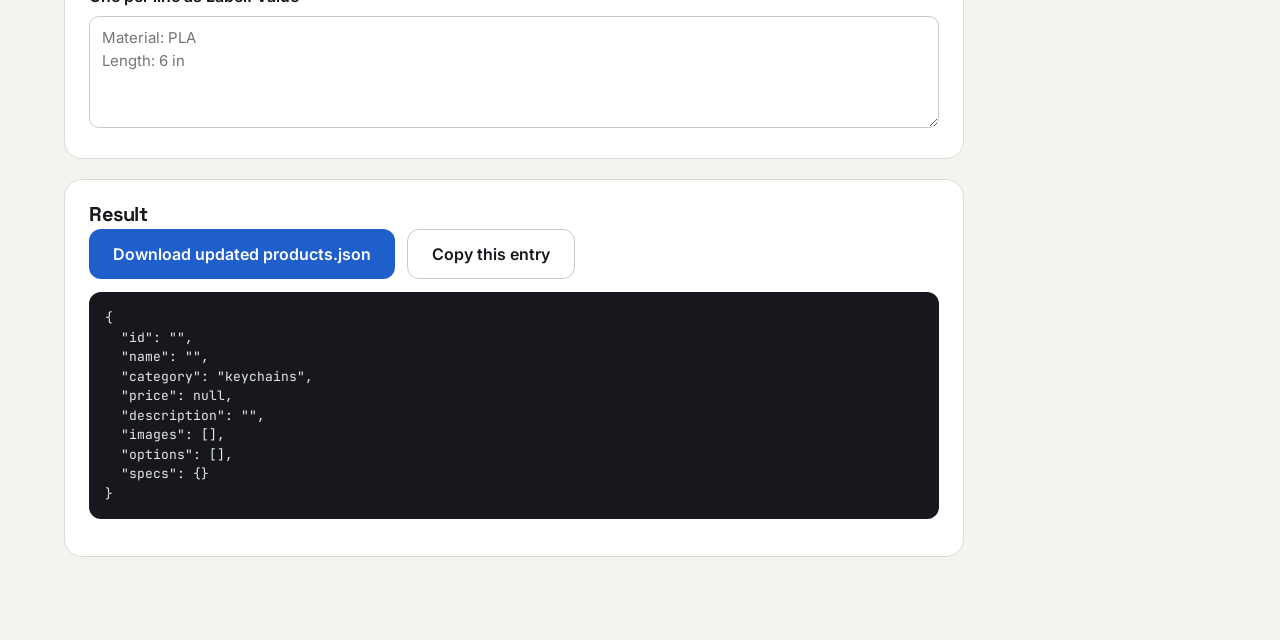
==== commit 21f02ef0: "Add light and dark looks with the KeyCapForge light-bulb switch - Dark palette matches KeyCapForge's" ====
--- a/add-product.html
+++ b/add-product.html
@@ -11,12 +11,22 @@
 <link rel="preconnect" href="https://fonts.googleapis.com">
 <link rel="preconnect" href="https://fonts.gstatic.com" crossorigin>
 <link href="https://fonts.googleapis.com/css2?family=Space+Grotesk:wght@500;700&family=Inter:wght@400;500;600&family=JetBrains+Mono:wght@500&display=swap" rel="stylesheet">
+<script>
+  // Light or dark look, set before the page draws (see initTheme in js/site.js).
+  (function () {
+    var t = null;
+    try { t = localStorage.getItem('cobb3d.pageTheme'); } catch (e) { t = null; }
+    if (t !== 'light' && t !== 'dark') t = (window.matchMedia && window.matchMedia('(prefers-color-scheme: light)').matches) ? 'light' : 'dark';
+    document.documentElement.dataset.theme = t;
+  })();
+</script>
 <link rel="stylesheet" href="css/site.css">
 </head>
-<body data-page="admin" style="background:#EEEBE6">
+<body data-page="admin">
 <header class="site-header" style="background:#16181D;border-color:#16181D"><div class="wrap">
   <a class="brand" href="index.html" style="color:#fff"><span class="brand-mark" aria-hidden="true" style="background:#6FA3FF"></span><span>Cobb3D · Add product</span></a>
   <nav class="main-nav" aria-label="Main"><a href="shop.html" style="color:#fff">View shop ↗</a></nav>
+  <button type="button" class="theme-btn" id="themeBtn" title="Switch to the light look" aria-label="Switch to the light look" aria-pressed="false"><svg viewBox="0 0 24 24" width="20" height="20" aria-hidden="true"><path class="bulb-glass" d="M12 2.5a6.5 6.5 0 0 0-3.9 11.7c.6.5 1 1.2 1.1 2V17h5.6v-.8c.1-.8.5-1.5 1.1-2A6.5 6.5 0 0 0 12 2.5z"/><path class="bulb-base" d="M9.4 18.5h5.2M9.9 20.5h4.2"/><path class="bulb-rays" d="M12 .2v1.1M3.4 3.6l.8.8M20.6 3.6l-.8.8M1 9.5h1.2M21.8 9.5H23"/></svg></button>
 </div></header>
 
 <main id="main" class="wrap" style="padding-top:28px;padding-bottom:64px">
--- a/css/site.css
+++ b/css/site.css
@@ -1,21 +1,40 @@
+/* Light and dark looks, matching KeyCapForge. The look is the data-theme
+   attribute on <html>, set before the page draws by the script in each
+   page's <head>: the visitor's own choice (light-bulb button in the header),
+   otherwise their device's light/dark setting. */
 :root{
   --bg:#F5F3EF; --surface:#FFFFFF; --ink:#16181D; --muted:#5A5F69; --soft:#4A4F58;
-  --line:#DEDAD3; --field:#CFCAC1; --accent:#1F5FCC; --accent-hover:#1A52B3; --accent-ink:#1A56BD; --accent-tint:#D4E2F8; --accent-on-dark:#6FA3FF; --dark:#16181D; --dark-2:#23262D;
+  --line:#DEDAD3; --row-line:#E7E3DC; --field:#CFCAC1;
+  --accent:#1F5FCC; --accent-hover:#1A52B3; --accent-ink:#1A56BD; --link-hover:#14418F; --accent-tint:#D4E2F8; --accent-on-dark:#6FA3FF;
+  --solid:#16181D; --solid-hover:#2B2F36; --on-solid:#FFFFFF;
+  --dark:#16181D; --dark-2:#23262D;
+  --stage:#E9E5DE; --stage-dot:#D3CDC3; --ph-bg:rgba(255,255,255,.6); --ph-line:#9AA0A8;
   --ok:#1F6B43; --ok-bg:#DDF1E5; --warn-bg:#FFF1C9;
   --display:'Space Grotesk',system-ui,sans-serif; --body:Inter,system-ui,sans-serif; --mono:'JetBrains Mono',ui-monospace,monospace;
   --radius:18px;
+  color-scheme:light;
+}
+:root[data-theme="dark"]{
+  --bg:#17161A; --surface:#201F24; --ink:#EAE7E1; --muted:#A29D97; --soft:#C3BEB8;
+  --line:#38363E; --row-line:#38363E; --field:#4A4851;
+  --accent:#2F6FDB; --accent-hover:#3D7FF0; --accent-ink:#6FA3FF; --link-hover:#9CC0FF; --accent-tint:#1D355C; --accent-on-dark:#6FA3FF;
+  --solid:#EAE7E1; --solid-hover:#FFFFFF; --on-solid:#17161A;
+  --dark:#26252B; --dark-2:#312F36;
+  --stage:#29282E; --stage-dot:#38363E; --ph-bg:rgba(255,255,255,.05); --ph-line:#5A5862;
+  --ok:#51CF66; --ok-bg:rgba(81,207,102,.14); --warn-bg:rgba(255,169,77,.16);
+  color-scheme:dark;
 }
 *{box-sizing:border-box}
 [hidden]{display:none !important}
 html{-webkit-text-size-adjust:100%}
 body{margin:0;background:var(--bg);color:var(--ink);font-family:var(--body);font-size:16px;line-height:1.5}
 img{max-width:100%;display:block}
-a{color:var(--accent-ink)} a:hover{color:#14418F}
+a{color:var(--accent-ink)} a:hover{color:var(--link-hover)}
 button,input,select,textarea{font:inherit;color:inherit}
 :focus-visible{outline:3px solid var(--accent);outline-offset:2px}
 .wrap{max-width:1200px;margin:0 auto;padding:0 24px}
 .sr-only{position:absolute;width:1px;height:1px;overflow:hidden;clip:rect(0 0 0 0);white-space:nowrap}
-.skip{position:absolute;left:-999px;top:8px;background:var(--ink);color:#fff;padding:10px 14px;border-radius:8px;z-index:10}
+.skip{position:absolute;left:-999px;top:8px;background:var(--solid);color:var(--on-solid);padding:10px 14px;border-radius:8px;z-index:10}
 .skip:focus{left:8px}
 
 /* header */
@@ -28,12 +47,22 @@
 .main-nav a{color:var(--ink);text-decoration:none;font-weight:500;padding:10px 0;border-bottom:2px solid transparent}
 .main-nav a[aria-current=page]{font-weight:600;border-color:var(--accent)}
 .cart-link{display:flex;align-items:center;gap:8px;min-height:44px;padding:0 16px;border:1px solid var(--line);border-radius:999px;color:var(--ink);text-decoration:none;font-weight:600}
+/* Light / dark switch, the same light bulb as KeyCapForge: lit in the light look. */
+.theme-btn{flex:none;display:inline-flex;align-items:center;justify-content:center;width:44px;height:44px;padding:0;border-radius:50%;border:1px solid var(--line);background:var(--surface);color:var(--muted);cursor:pointer}
+.theme-btn:hover{color:var(--ink);border-color:var(--accent)}
+.theme-btn svg{overflow:visible}
+.theme-btn .bulb-glass{fill:none;stroke:currentColor;stroke-width:1.6;stroke-linejoin:round}
+.theme-btn .bulb-base,.theme-btn .bulb-rays{fill:none;stroke:currentColor;stroke-width:1.6;stroke-linecap:round}
+.theme-btn .bulb-rays{opacity:0}
+.theme-btn[aria-pressed="true"]{color:var(--accent-ink)}
+.theme-btn[aria-pressed="true"] .bulb-glass{fill:#ffd43b;stroke:#c98a00}
+.theme-btn[aria-pressed="true"] .bulb-rays{opacity:1;stroke:#e0a100}
 .cart-link .count{min-width:22px;height:22px;border-radius:11px;background:var(--accent);color:#fff;font-size:13px;display:inline-flex;align-items:center;justify-content:center;padding:0 6px}
 
 /* buttons */
 .btn{display:inline-flex;align-items:center;justify-content:center;gap:8px;min-height:50px;padding:0 24px;border-radius:12px;border:0;text-decoration:none;font-weight:600;font-size:16px;cursor:pointer}
 .btn-accent{background:var(--accent);color:#fff} .btn-accent:hover{color:#fff;background:var(--accent-hover)}
-.btn-dark{background:var(--ink);color:#fff} .btn-dark:hover{color:#fff;background:#2B2F36}
+.btn-dark{background:var(--solid);color:var(--on-solid)} .btn-dark:hover{color:var(--on-solid);background:var(--solid-hover)}
 .btn-ghost{background:var(--surface);color:var(--ink);border:1px solid var(--field)} .btn-ghost:hover{color:var(--ink)}
 .btn-sm{min-height:40px;padding:0 14px;font-size:14px;border-radius:10px}
 .btn[disabled]{opacity:.5;cursor:not-allowed}
@@ -51,9 +80,12 @@
 /* hero */
 .hero{display:flex;flex-wrap:wrap;align-items:center;gap:48px;padding:64px 0}
 .hero > *{flex:1 1 420px;min-width:0}
-.stage{height:420px;border-radius:24px;background:#E9E5DE;display:flex;align-items:center;justify-content:center;position:relative;overflow:hidden}
-.stage::before{content:"";position:absolute;inset:0;background-image:radial-gradient(#D3CDC3 1.2px,transparent 1.2px);background-size:18px 18px}
+.stage{height:420px;border-radius:24px;background:var(--stage);display:flex;align-items:center;justify-content:center;position:relative;overflow:hidden}
+.stage::before{content:"";position:absolute;inset:0;background-image:radial-gradient(var(--stage-dot) 1.2px,transparent 1.2px);background-size:18px 18px}
 .stage > *{position:relative}
+/* Category tint behind product art; softened toward the surface in the dark look. */
+.tinted,.thumbs button.tinted{background:var(--tint,var(--stage))}
+:root[data-theme="dark"] .tinted,:root[data-theme="dark"] .thumbs button.tinted{background:color-mix(in srgb,var(--tint,var(--stage)) 16%,var(--surface))}
 .cta-row{display:flex;flex-wrap:wrap;gap:12px}
 
 /* keycap illustration */
@@ -84,14 +116,14 @@
 .card{display:flex;flex-direction:column;background:var(--surface);border:1px solid var(--line);border-radius:var(--radius);overflow:hidden}
 .card-media{height:200px;display:flex;align-items:center;justify-content:center;position:relative;text-decoration:none;overflow:hidden}
 .card-media img{width:100%;height:100%;object-fit:cover}
-.badge{position:absolute;top:12px;left:12px;background:#fff;color:var(--ink);font-size:12px;font-weight:600;padding:5px 10px;border-radius:999px;z-index:1}
+.badge{position:absolute;top:12px;left:12px;background:var(--surface);color:var(--ink);font-size:12px;font-weight:600;padding:5px 10px;border-radius:999px;z-index:1}
 .card-body{padding:16px 18px 18px;display:flex;flex-direction:column;gap:4px;flex:1}
 .cat{font-family:var(--mono);font-size:12px;text-transform:uppercase;letter-spacing:.06em;color:var(--muted)}
 .card-title{font-weight:600;font-size:17px;color:var(--ink);text-decoration:none}
 .card-foot{display:flex;align-items:center;justify-content:space-between;gap:8px;margin-top:auto;padding-top:10px}
 .price{font-weight:600}
 .soon{color:var(--muted);font-weight:500}
-.ph{width:150px;height:140px;border-radius:16px;background:rgba(255,255,255,.6);border:1px dashed #9AA0A8;display:flex;flex-direction:column;align-items:center;justify-content:center;gap:8px;font-family:var(--mono);font-size:11px;color:var(--soft);text-align:center;padding:8px}
+.ph{width:150px;height:140px;border-radius:16px;background:var(--ph-bg);border:1px dashed var(--ph-line);display:flex;flex-direction:column;align-items:center;justify-content:center;gap:8px;font-family:var(--mono);font-size:11px;color:var(--soft);text-align:center;padding:8px}
 
 /* category tiles */
 .tiles{display:grid;grid-template-columns:repeat(auto-fit,minmax(240px,1fr));gap:20px}
@@ -117,11 +149,11 @@
 .filters fieldset{border:0;margin:0 0 18px;padding:0}
 .filters legend{font-weight:600;margin-bottom:6px}
 .chk{display:flex;align-items:center;gap:10px;min-height:38px;font-size:15px;cursor:pointer}
-.chk input{width:18px;height:18px;accent-color:var(--ink);margin:0}
+.chk input{width:18px;height:18px;accent-color:var(--accent);margin:0}
 .shop-main{flex:999 1 560px;min-width:0}
 .chips{display:flex;flex-wrap:wrap;gap:8px;margin-bottom:20px}
 .chip{display:inline-flex;align-items:center;min-height:44px;padding:0 18px;border-radius:999px;background:var(--surface);border:1px solid var(--line);color:var(--ink);cursor:pointer;font-weight:500}
-.chip[aria-pressed=true]{background:var(--ink);color:#fff;border-color:var(--ink);font-weight:600}
+.chip[aria-pressed=true]{background:var(--solid);color:var(--on-solid);border-color:var(--solid);font-weight:600}
 .toolbar{display:flex;flex-wrap:wrap;align-items:flex-end;justify-content:space-between;gap:16px;margin-bottom:24px}
 select.inp,input.inp,textarea.inp{width:100%;min-height:46px;padding:0 12px;border:1px solid var(--field);border-radius:10px;background:var(--surface);font-size:15px}
 textarea.inp{padding:10px 12px;min-height:100px;resize:vertical}
@@ -149,7 +181,7 @@
 .swatch .tri b{flex:1}
 .seg{display:grid;grid-template-columns:repeat(auto-fit,minmax(120px,1fr));gap:10px}
 .seg button{min-height:56px;border-radius:12px;border:1px solid var(--field);background:var(--surface);cursor:pointer;padding:6px 10px;font-weight:500}
-.seg button[aria-pressed=true]{background:var(--ink);color:#fff;border-color:var(--ink);font-weight:600}
+.seg button[aria-pressed=true]{background:var(--solid);color:var(--on-solid);border-color:var(--solid);font-weight:600}
 .qty-row{display:flex;flex-wrap:wrap;gap:12px}
 .qty{display:flex;align-items:center;border:1px solid var(--field);border-radius:12px;background:var(--surface)}
 .qty button{width:46px;height:52px;border:0;background:none;font-size:22px;cursor:pointer}
@@ -162,7 +194,7 @@
 .two-col{display:flex;flex-wrap:wrap;gap:48px;padding:40px 0}
 .two-col > *{flex:1 1 380px;min-width:0}
 .spec{width:100%;border-collapse:collapse;font-size:15px}
-.spec th,.spec td{padding:12px 0;border-bottom:1px solid #E7E3DC;text-align:left;vertical-align:top}
+.spec th,.spec td{padding:12px 0;border-bottom:1px solid var(--row-line);text-align:left;vertical-align:top}
 .spec th{font-weight:500;color:var(--muted);width:40%}
 .desc{font-size:16px;line-height:1.7;color:var(--soft);white-space:pre-line}
 
@@ -189,8 +221,8 @@
 
 /* designer */
 .designer{display:flex;flex-wrap:wrap;min-height:calc(100vh - 70px)}
-.designer-frame{flex:999 1 640px;min-width:0;display:flex;flex-direction:column;background:#1B1D22}
-.designer-frame iframe{flex:1;width:100%;min-height:760px;border:0;background:#1B1D22}
+.designer-frame{flex:999 1 640px;min-width:0;display:flex;flex-direction:column;background:var(--stage)}
+.designer-frame iframe{flex:1;width:100%;min-height:760px;border:0;background:var(--stage)}
 .order-panel{flex:1 1 320px;max-width:100%;background:var(--surface);border-left:1px solid var(--line);padding:24px;display:flex;flex-direction:column;gap:16px}
 .order-panel h2{font-size:24px;margin:0}
 .received{display:none}
@@ -213,7 +245,7 @@
 @media (max-width:760px){
   .site-header{position:static}
   .site-header .wrap{gap:4px 16px}
-  .cart-link{margin-left:auto}
+  .theme-btn{margin-left:auto}
   .brand span:not(.brand-mark){font-size:19px}
   .brand-mark{width:30px;height:30px}
   .main-nav{order:3;flex:1 1 100%;flex-wrap:nowrap;overflow-x:auto;gap:0 20px;scrollbar-width:none}
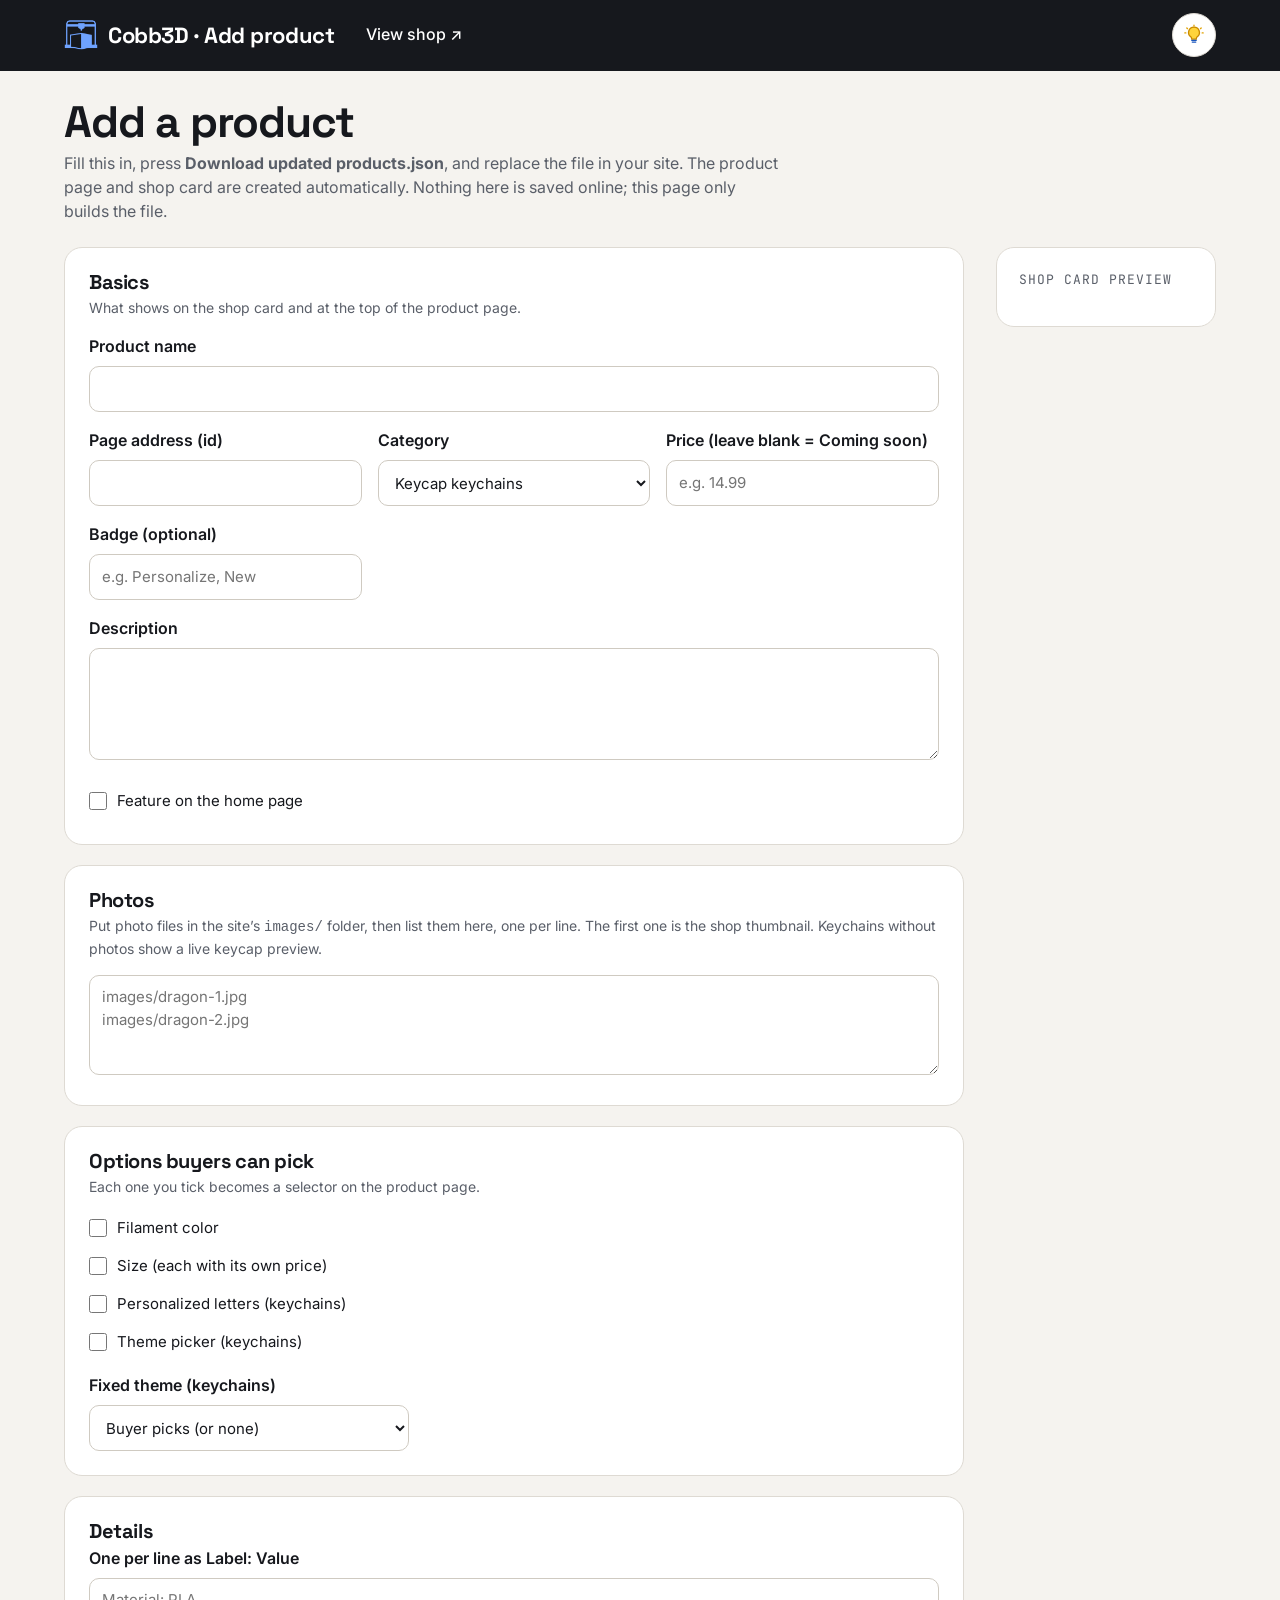
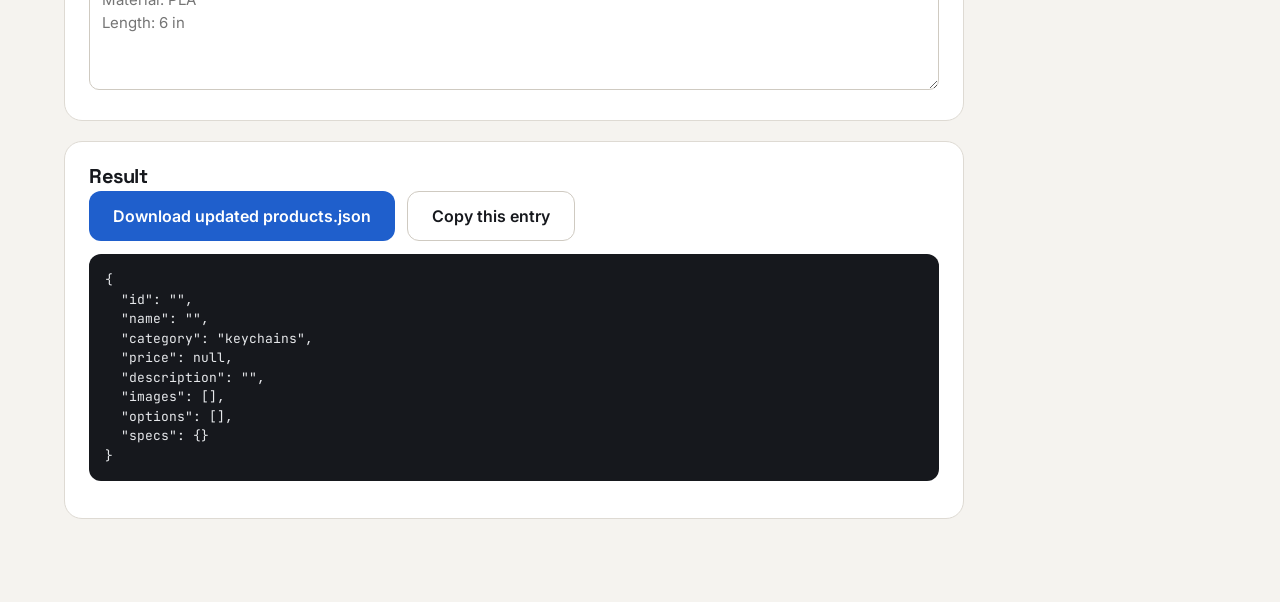
==== commit ddc3d6a7: "Stop offering a choice of Cherry MX switch types Removes the switch selector from product pages, the" ====
--- a/add-product.html
+++ b/add-product.html
@@ -20,7 +20,7 @@
     document.documentElement.dataset.theme = t;
   })();
 </script>
-<link rel="stylesheet" href="css/site.css">
+<link rel="stylesheet" href="css/site.css?v=2026103002">
 </head>
 <body data-page="admin">
 <header class="site-header" style="background:#16181D;border-color:#16181D"><div class="wrap">
@@ -71,7 +71,6 @@
           <div><label class="field-label" for="a-default">Example letters</label><input id="a-default" class="inp" value="ABC"></div>
         </div>
         <label class="chk"><input type="checkbox" name="a-opt" value="theme">Theme picker (keychains)</label>
-        <label class="chk"><input type="checkbox" name="a-opt" value="switch">Switch type (keychains)</label>
         <div style="margin-top:12px;max-width:320px"><label class="field-label" for="a-theme">Fixed theme (keychains)</label><select id="a-theme" class="inp"></select></div>
       </section>
 
@@ -98,6 +97,6 @@
     </aside>
   </div>
 </main>
-<script src="js/site.js" defer></script>
+<script src="js/site.js?v=2026103002" defer></script>
 </body>
 </html>
--- a/css/site.css
+++ b/css/site.css
@@ -10,6 +10,7 @@
   --dark:#16181D; --dark-2:#23262D;
   --stage:#E9E5DE; --stage-dot:#D3CDC3; --ph-bg:rgba(255,255,255,.6); --ph-line:#9AA0A8;
   --ok:#1F6B43; --ok-bg:#DDF1E5; --warn-bg:#FFF1C9;
+  --banner-bg:#FFE08A; --banner-ink:#3D2E00; --banner-line:#E8C35A;
   --display:'Space Grotesk',system-ui,sans-serif; --body:Inter,system-ui,sans-serif; --mono:'JetBrains Mono',ui-monospace,monospace;
   --radius:18px;
   color-scheme:light;
@@ -22,6 +23,7 @@
   --dark:#26252B; --dark-2:#312F36;
   --stage:#29282E; --stage-dot:#38363E; --ph-bg:rgba(255,255,255,.05); --ph-line:#5A5862;
   --ok:#51CF66; --ok-bg:rgba(81,207,102,.14); --warn-bg:rgba(255,169,77,.16);
+  --banner-bg:#3A3015; --banner-ink:#FFD866; --banner-line:#5A4A1C;
   color-scheme:dark;
 }
 *{box-sizing:border-box}
@@ -37,6 +39,9 @@
 .skip{position:absolute;left:-999px;top:8px;background:var(--solid);color:var(--on-solid);padding:10px 14px;border-radius:8px;z-index:10}
 .skip:focus{left:8px}
 
+/* site-wide notice bar (store.banner in products.json) */
+.site-banner{display:flex;align-items:center;justify-content:center;gap:10px;padding:10px 24px;background:var(--banner-bg);color:var(--banner-ink);font-weight:600;font-size:15px;text-align:center;border-bottom:1px solid var(--banner-line);background-image:repeating-linear-gradient(-45deg,transparent 0 14px,rgba(0,0,0,.035) 14px 28px)}
+.site-banner svg{flex:none}
 /* header */
 .site-header{background:var(--surface);border-bottom:1px solid var(--line);position:sticky;top:0;z-index:5}
 .site-header .wrap{display:flex;flex-wrap:wrap;align-items:center;gap:8px 32px;padding-top:12px;padding-bottom:12px}
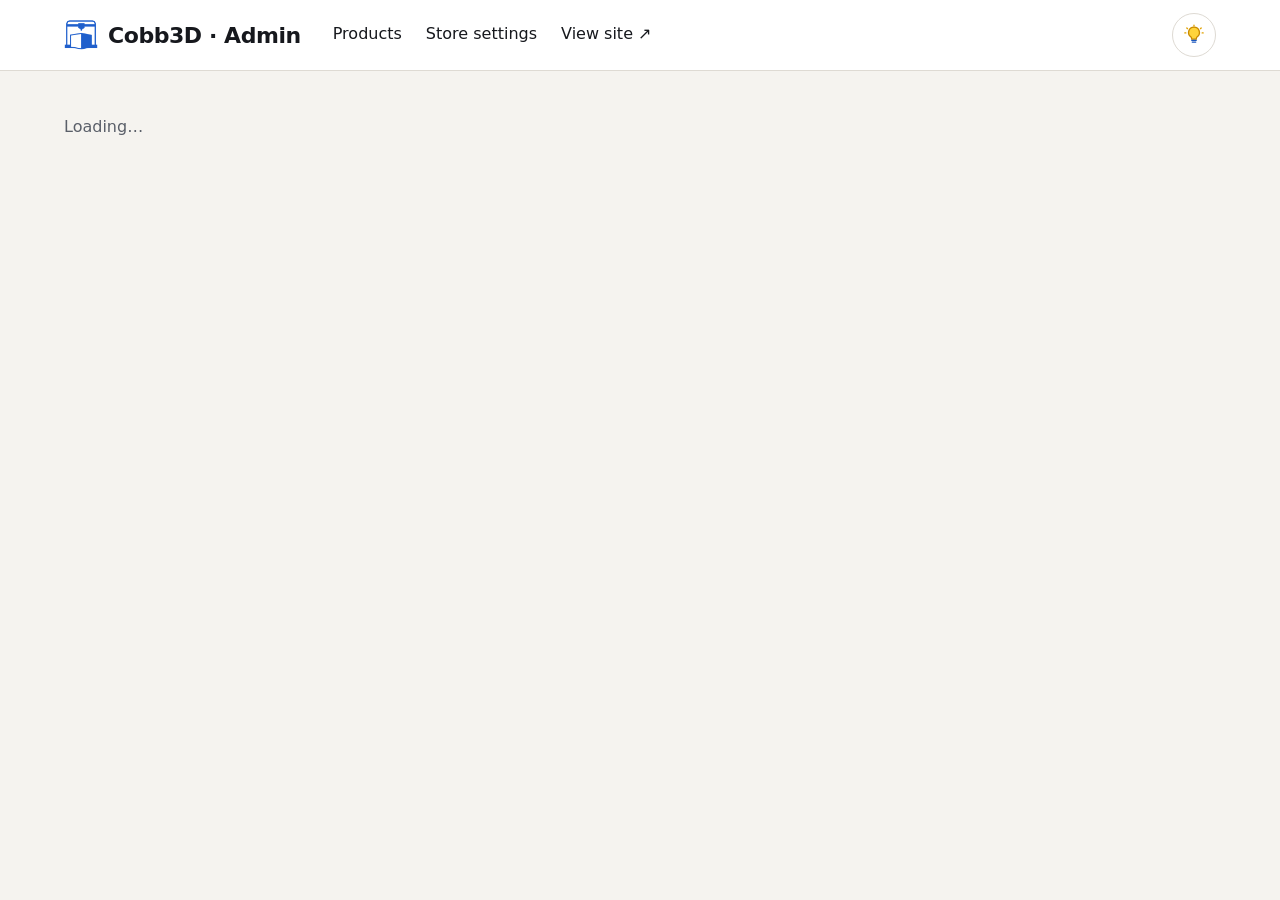
==== commit 140d9ccc: "Add owner admin: sign in on the site and manage content - admin.html: GitHub sign-in, product list, " ====
--- a/add-product.html
+++ b/add-product.html
@@ -2,101 +2,9 @@
 <html lang="en">
 <head>
 <meta charset="utf-8">
-<meta name="viewport" content="width=device-width, initial-scale=1">
-<title>Add a product · Cobb3D Printing</title>
 <meta name="robots" content="noindex, nofollow">
-<link rel="icon" type="image/png" sizes="32x32" href="images/brand/favicon-32.png">
-<link rel="icon" type="image/png" sizes="192x192" href="images/brand/favicon-192.png">
-<link rel="apple-touch-icon" href="images/brand/apple-touch-icon.png">
-<link rel="preconnect" href="https://fonts.googleapis.com">
-<link rel="preconnect" href="https://fonts.gstatic.com" crossorigin>
-<link href="https://fonts.googleapis.com/css2?family=Space+Grotesk:wght@500;700&family=Inter:wght@400;500;600&family=JetBrains+Mono:wght@500&display=swap" rel="stylesheet">
-<script>
-  // Light or dark look, set before the page draws (see initTheme in js/site.js).
-  (function () {
-    var t = null;
-    try { t = localStorage.getItem('cobb3d.pageTheme'); } catch (e) { t = null; }
-    if (t !== 'light' && t !== 'dark') t = (window.matchMedia && window.matchMedia('(prefers-color-scheme: light)').matches) ? 'light' : 'dark';
-    document.documentElement.dataset.theme = t;
-  })();
-</script>
-<link rel="stylesheet" href="css/site.css?v=2026103002">
+<meta http-equiv="refresh" content="0; url=admin.html#new">
+<title>Moved · Cobb3D</title>
 </head>
-<body data-page="admin">
-<header class="site-header" style="background:#16181D;border-color:#16181D"><div class="wrap">
-  <a class="brand" href="index.html" style="color:#fff"><span class="brand-mark" aria-hidden="true" style="background:#6FA3FF"></span><span>Cobb3D · Add product</span></a>
-  <nav class="main-nav" aria-label="Main"><a href="shop.html" style="color:#fff">View shop ↗</a></nav>
-  <button type="button" class="theme-btn" id="themeBtn" title="Switch to the light look" aria-label="Switch to the light look" aria-pressed="false"><svg viewBox="0 0 24 24" width="20" height="20" aria-hidden="true"><path class="bulb-glass" d="M12 2.5a6.5 6.5 0 0 0-3.9 11.7c.6.5 1 1.2 1.1 2V17h5.6v-.8c.1-.8.5-1.5 1.1-2A6.5 6.5 0 0 0 12 2.5z"/><path class="bulb-base" d="M9.4 18.5h5.2M9.9 20.5h4.2"/><path class="bulb-rays" d="M12 .2v1.1M3.4 3.6l.8.8M20.6 3.6l-.8.8M1 9.5h1.2M21.8 9.5H23"/></svg></button>
-</div></header>
-
-<main id="main" class="wrap" style="padding-top:28px;padding-bottom:64px">
-  <h1 class="h-lg" style="margin-bottom:6px">Add a product</h1>
-  <p class="muted" style="margin:0 0 24px;max-width:720px">Fill this in, press <strong>Download updated products.json</strong>, and replace the file in your site. The product page and shop card are created automatically. Nothing here is saved online; this page only builds the file.</p>
-
-  <div class="shop-layout">
-    <form id="admin" class="shop-main" onsubmit="return false">
-      <section class="panel">
-        <h2>Basics</h2>
-        <p class="muted" style="margin:0 0 16px;font-size:14px">What shows on the shop card and at the top of the product page.</p>
-        <div class="admin-grid">
-          <div class="full"><label class="field-label" for="a-name">Product name</label><input id="a-name" class="inp" required></div>
-          <div><label class="field-label" for="a-id">Page address (id)</label><input id="a-id" class="inp" pattern="[a-z0-9-]+"></div>
-          <div><label class="field-label" for="a-cat">Category</label><select id="a-cat" class="inp"></select></div>
-          <div><label class="field-label" for="a-price">Price (leave blank = Coming soon)</label><input id="a-price" class="inp" inputmode="decimal" placeholder="e.g. 14.99"></div>
-          <div><label class="field-label" for="a-badge">Badge (optional)</label><input id="a-badge" class="inp" placeholder="e.g. Personalize, New"></div>
-          <div class="full"><label class="field-label" for="a-desc">Description</label><textarea id="a-desc" class="inp" rows="4"></textarea></div>
-          <div class="full"><label class="chk"><input type="checkbox" id="a-featured">Feature on the home page</label></div>
-        </div>
-      </section>
-
-      <section class="panel">
-        <h2>Photos</h2>
-        <p class="muted" style="margin:0 0 16px;font-size:14px">Put photo files in the site’s <code>images/</code> folder, then list them here, one per line. The first one is the shop thumbnail. Keychains without photos show a live keycap preview.</p>
-        <label class="field-label sr-only" for="a-images">Photo paths</label>
-        <textarea id="a-images" class="inp" rows="3" placeholder="images/dragon-1.jpg&#10;images/dragon-2.jpg"></textarea>
-      </section>
-
-      <section class="panel">
-        <h2>Options buyers can pick</h2>
-        <p class="muted" style="margin:0 0 12px;font-size:14px">Each one you tick becomes a selector on the product page.</p>
-        <label class="chk"><input type="checkbox" name="a-opt" value="color">Filament color</label>
-        <label class="chk"><input type="checkbox" name="a-opt" value="size">Size (each with its own price)</label>
-        <div id="a-sizes-wrap" hidden style="margin:6px 0 12px 28px">
-          <label class="field-label" for="a-sizes">Sizes, one per line as Name=Price</label>
-          <textarea id="a-sizes" class="inp" rows="3" placeholder="Standard=14.99&#10;XL=24.99"></textarea>
-        </div>
-        <label class="chk"><input type="checkbox" name="a-opt" value="letters">Personalized letters (keychains)</label>
-        <div id="a-letters-wrap" hidden style="margin:6px 0 12px 28px" class="admin-grid">
-          <div><label class="field-label" for="a-max">Max letters</label><input id="a-max" class="inp" type="number" min="1" max="8" value="6"></div>
-          <div><label class="field-label" for="a-default">Example letters</label><input id="a-default" class="inp" value="ABC"></div>
-        </div>
-        <label class="chk"><input type="checkbox" name="a-opt" value="theme">Theme picker (keychains)</label>
-        <div style="margin-top:12px;max-width:320px"><label class="field-label" for="a-theme">Fixed theme (keychains)</label><select id="a-theme" class="inp"></select></div>
-      </section>
-
-      <section class="panel">
-        <h2>Details</h2>
-        <label class="field-label" for="a-specs">One per line as Label: Value</label>
-        <textarea id="a-specs" class="inp" rows="4" placeholder="Material: PLA&#10;Length: 6 in"></textarea>
-      </section>
-
-      <section class="panel">
-        <h2>Result</h2>
-        <div class="cta-row" style="margin-bottom:12px">
-          <button type="button" class="btn btn-accent" id="a-download">Download updated products.json</button>
-          <button type="button" class="btn btn-ghost" id="a-copy">Copy this entry</button>
-        </div>
-        <p id="a-status" role="status" class="muted" style="margin:0 0 12px"></p>
-        <pre class="code" id="a-out"></pre>
-      </section>
-    </form>
-
-    <aside class="filters" aria-label="Shop card preview" style="position:sticky;top:90px">
-      <p class="eyebrow" style="color:var(--muted)">Shop card preview</p>
-      <div id="a-preview"></div>
-    </aside>
-  </div>
-</main>
-<script src="js/site.js?v=2026103002" defer></script>
-</body>
+<body><p>Adding products has moved to the <a href="admin.html#new">admin dashboard</a>.</p></body>
 </html>
